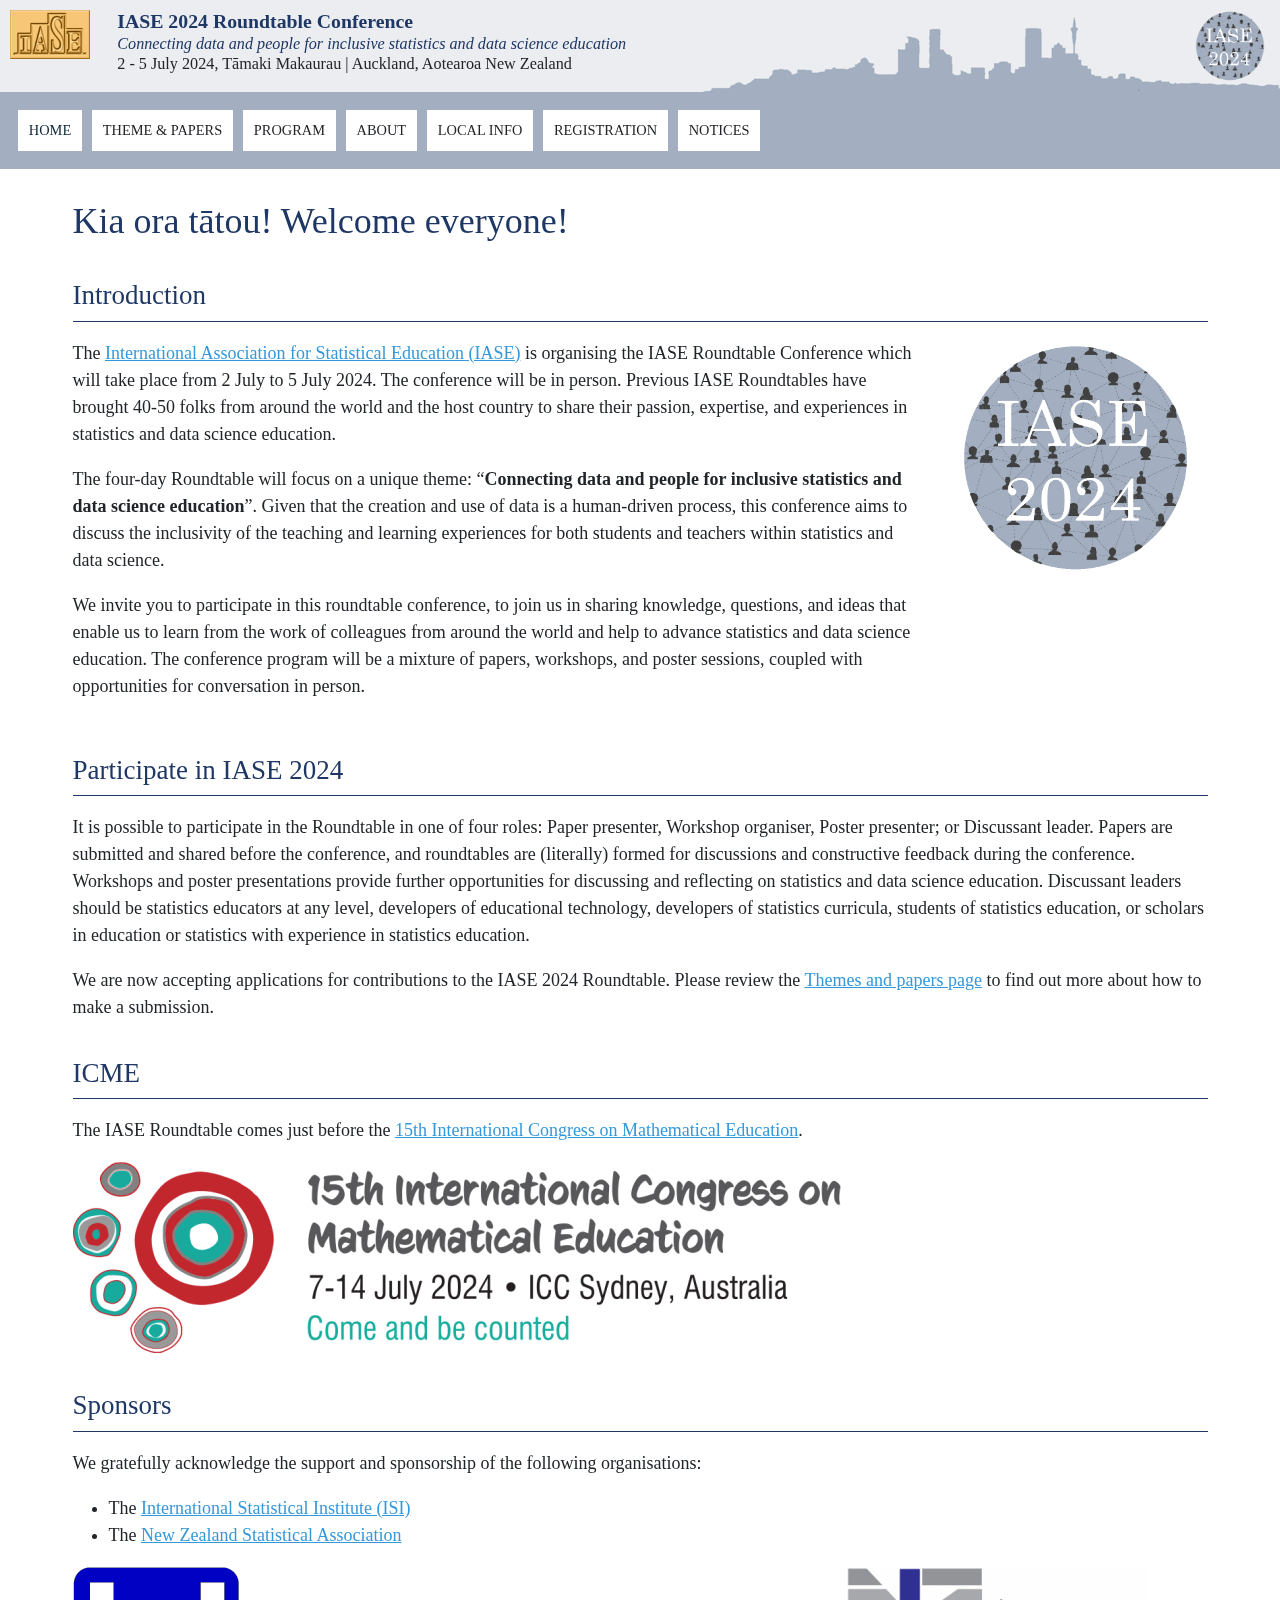
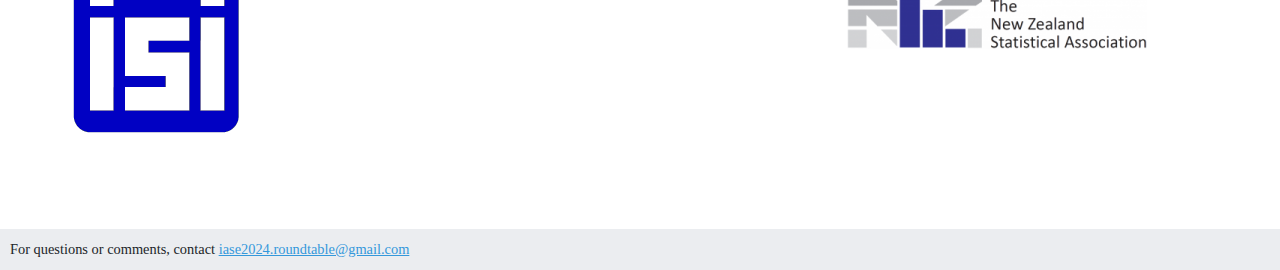
==== docs/index.html @ fd882400 "added submission form and topic info" ====
<!DOCTYPE html>
<html xmlns="http://www.w3.org/1999/xhtml" lang="en" xml:lang="en"><head>

<meta charset="utf-8">
<meta name="generator" content="quarto-1.2.335">

<meta name="viewport" content="width=device-width, initial-scale=1.0, user-scalable=yes">


<title>IASE 2024 Roundtable Conference - Kia ora tātou! Welcome everyone!</title>
<style>
code{white-space: pre-wrap;}
span.smallcaps{font-variant: small-caps;}
div.columns{display: flex; gap: min(4vw, 1.5em);}
div.column{flex: auto; overflow-x: auto;}
div.hanging-indent{margin-left: 1.5em; text-indent: -1.5em;}
ul.task-list{list-style: none;}
ul.task-list li input[type="checkbox"] {
  width: 0.8em;
  margin: 0 0.8em 0.2em -1.6em;
  vertical-align: middle;
}
</style>


<script src="site_libs/quarto-nav/quarto-nav.js"></script>
<script src="site_libs/quarto-nav/headroom.min.js"></script>
<link href="./images/iase-icon.png" rel="icon" type="image/png">
<script src="site_libs/clipboard/clipboard.min.js"></script>
<script src="site_libs/quarto-html/quarto.js"></script>
<script src="site_libs/quarto-html/popper.min.js"></script>
<script src="site_libs/quarto-html/tippy.umd.min.js"></script>
<script src="site_libs/quarto-html/anchor.min.js"></script>
<link href="site_libs/quarto-html/tippy.css" rel="stylesheet">
<link href="site_libs/quarto-html/quarto-syntax-highlighting.css" rel="stylesheet" id="quarto-text-highlighting-styles">
<script src="site_libs/bootstrap/bootstrap.min.js"></script>
<link href="site_libs/bootstrap/bootstrap-icons.css" rel="stylesheet">
<link href="site_libs/bootstrap/bootstrap.min.css" rel="stylesheet" id="quarto-bootstrap" data-mode="light">
<script id="quarto-search-options" type="application/json">{
  "language": {
    "search-no-results-text": "No results",
    "search-matching-documents-text": "matching documents",
    "search-copy-link-title": "Copy link to search",
    "search-hide-matches-text": "Hide additional matches",
    "search-more-match-text": "more match in this document",
    "search-more-matches-text": "more matches in this document",
    "search-clear-button-title": "Clear",
    "search-detached-cancel-button-title": "Cancel",
    "search-submit-button-title": "Submit"
  }
}</script>
<script src="https://code.jquery.com/jquery-3.6.0.min.js"></script>

<script>

$(document).ready(function() {
  
  var $div = $('.conf-header');
  $div.prependTo('#quarto-header');
  $div = $('.footsy');
  $div.appendTo("body");

});

</script>


<link rel="stylesheet" href="styles.css">
</head>

<body class="nav-fixed">

<div id="quarto-search-results"></div>
  <header id="quarto-header" class="headroom fixed-top">
    <nav class="navbar navbar-expand-lg navbar-dark ">
      <div class="navbar-container container-fluid">
          <button class="navbar-toggler" type="button" data-bs-toggle="collapse" data-bs-target="#navbarCollapse" aria-controls="navbarCollapse" aria-expanded="false" aria-label="Toggle navigation" onclick="if (window.quartoToggleHeadroom) { window.quartoToggleHeadroom(); }">
  <span class="navbar-toggler-icon"></span>
</button>
          <div class="collapse navbar-collapse" id="navbarCollapse">
            <ul class="navbar-nav navbar-nav-scroll me-auto">
  <li class="nav-item">
    <a class="nav-link active" href="./index.html" aria-current="page">
 <span class="menu-text">Home</span></a>
  </li>  
  <li class="nav-item">
    <a class="nav-link" href="./themes.html">
 <span class="menu-text">Theme &amp; papers</span></a>
  </li>  
  <li class="nav-item">
    <a class="nav-link" href="./program.html">
 <span class="menu-text">Program</span></a>
  </li>  
  <li class="nav-item">
    <a class="nav-link" href="./about.html">
 <span class="menu-text">About</span></a>
  </li>  
  <li class="nav-item">
    <a class="nav-link" href="./local.html">
 <span class="menu-text">Local info</span></a>
  </li>  
  <li class="nav-item">
    <a class="nav-link" href="./registration.html">
 <span class="menu-text">Registration</span></a>
  </li>  
  <li class="nav-item">
    <a class="nav-link" href="./notices.html">
 <span class="menu-text">Notices</span></a>
  </li>  
</ul>
          </div> <!-- /navcollapse -->
      </div> <!-- /container-fluid -->
    </nav>
</header>
<!-- content -->
<div id="quarto-content" class="quarto-container page-columns page-rows-contents page-layout-full page-navbar">
<!-- sidebar -->
<!-- margin-sidebar -->
    
<!-- main -->
<main class="content column-page" id="quarto-document-content">

<div class="conf-header">
  <div class="grid">
    <div class="g-col-1">
      <a href="https://iase-web.org/" target="_blank">
        <img src="images/iase-logo.gif" alt="Logo for IASE" width="100%">
      </a>
    </div>
    <div class="g-col-10">
      <h1>   IASE 2024 Roundtable Conference</h1>
      <h2 class="anchored">Connecting data and people for inclusive statistics and data science education</h2>
      <h3 class="anchored">2 - 5 July 2024, Tāmaki Makaurau | Auckland, Aotearoa New Zealand</h3>
    </div>
    <div class="g-col-1">
        <img src="images/conf_logo.png" alt="Logo for conference" width="100%">
    </div>
  </div>
</div>


<header id="title-block-header" class="quarto-title-block default">
<div class="quarto-title">
<h1 class="title">Kia ora tātou! Welcome everyone!</h1>
</div>



<div class="quarto-title-meta">

    
  
    
  </div>
  

</header>

<section id="introduction" class="level2">
<h2 class="anchored" data-anchor-id="introduction">Introduction</h2>
<div class="grid">
<div class="g-col-9">
<p>The <a href="https://iase-web.org/">International Association for Statistical Education (IASE)</a> is organising the IASE Roundtable Conference which will take place from 2 July to 5 July 2024. The conference will be in person. Previous IASE Roundtables have brought 40-50 folks from around the world and the host country to share their passion, expertise, and experiences in statistics and data science education.</p>
<p>The four-day Roundtable will focus on a unique theme: “<strong>Connecting data and people for inclusive statistics and data science education</strong>”. Given that the creation and use of data is a human-driven process, this conference aims to discuss the inclusivity of the teaching and learning experiences for both students and teachers within statistics and data science.</p>
<p>We invite you to participate in this roundtable conference, to join us in sharing knowledge, questions, and ideas that enable us to learn from the work of colleagues from around the world and help to advance statistics and data science education. The conference program will be a mixture of papers, workshops, and poster sessions, coupled with opportunities for conversation in person.</p>
</div>
<div class="g-col-3">
<p><img src="images/conf_logo.png" class="img-fluid" alt="Conference logo showing diverse people icons connected together"></p>
</div>
</div>
</section>
<section id="participate-in-iase-2024" class="level2">
<h2 class="anchored" data-anchor-id="participate-in-iase-2024">Participate in IASE 2024</h2>
<p>It is possible to participate in the Roundtable in one of four roles: Paper presenter, Workshop organiser, Poster presenter; or Discussant leader. Papers are submitted and shared before the conference, and roundtables are (literally) formed for discussions and constructive feedback during the conference. Workshops and poster presentations provide further opportunities for discussing and reflecting on statistics and data science education. Discussant leaders should be statistics educators at any level, developers of educational technology, developers of statistics curricula, students of statistics education, or scholars in education or statistics with experience in statistics education.</p>
<p>We are now accepting applications for contributions to the IASE 2024 Roundtable. Please review the <a href="./themes.html">Themes and papers page</a> to find out more about how to make a submission.</p>
</section>
<section id="icme" class="level2">
<h2 class="anchored" data-anchor-id="icme">ICME</h2>
<p>The IASE Roundtable comes just before the <a href="https://icme15.org/">15th International Congress on Mathematical Education</a>.</p>
<p><img src="images/icme.png" class="img-fluid"></p>
</section>
<section id="sponsors" class="level2">
<h2 class="anchored" data-anchor-id="sponsors">Sponsors</h2>
<p>We gratefully acknowledge the support and sponsorship of the following organisations:</p>
<ul>
<li>The <a href="https://www.isi-web.org/">International Statistical Institute (ISI)</a></li>
<li>The <a href="https://www.stats.org.nz/">New Zealand Statistical Association</a></li>
</ul>
<div class="grid">
<div class="g-col-4">
<p><img src="images/isi-logo.png" class="img-fluid"></p>
</div>
<div class="g-col-4">

</div>
<div class="g-col-4">
<p><img src="images/nzsa.png" class="img-fluid"></p>
</div>
</div>


</section>

<div class="footsy">
For questions or comments, contact <a href="mailto:iase2024.roundtable@gmail.com">iase2024.roundtable@gmail.com</a>
</div></main> <!-- /main -->
<script id="quarto-html-after-body" type="application/javascript">
window.document.addEventListener("DOMContentLoaded", function (event) {
  const toggleBodyColorMode = (bsSheetEl) => {
    const mode = bsSheetEl.getAttribute("data-mode");
    const bodyEl = window.document.querySelector("body");
    if (mode === "dark") {
      bodyEl.classList.add("quarto-dark");
      bodyEl.classList.remove("quarto-light");
    } else {
      bodyEl.classList.add("quarto-light");
      bodyEl.classList.remove("quarto-dark");
    }
  }
  const toggleBodyColorPrimary = () => {
    const bsSheetEl = window.document.querySelector("link#quarto-bootstrap");
    if (bsSheetEl) {
      toggleBodyColorMode(bsSheetEl);
    }
  }
  toggleBodyColorPrimary();  
  const icon = "";
  const anchorJS = new window.AnchorJS();
  anchorJS.options = {
    placement: 'right',
    icon: icon
  };
  anchorJS.add('.anchored');
  const clipboard = new window.ClipboardJS('.code-copy-button', {
    target: function(trigger) {
      return trigger.previousElementSibling;
    }
  });
  clipboard.on('success', function(e) {
    // button target
    const button = e.trigger;
    // don't keep focus
    button.blur();
    // flash "checked"
    button.classList.add('code-copy-button-checked');
    var currentTitle = button.getAttribute("title");
    button.setAttribute("title", "Copied!");
    let tooltip;
    if (window.bootstrap) {
      button.setAttribute("data-bs-toggle", "tooltip");
      button.setAttribute("data-bs-placement", "left");
      button.setAttribute("data-bs-title", "Copied!");
      tooltip = new bootstrap.Tooltip(button, 
        { trigger: "manual", 
          customClass: "code-copy-button-tooltip",
          offset: [0, -8]});
      tooltip.show();    
    }
    setTimeout(function() {
      if (tooltip) {
        tooltip.hide();
        button.removeAttribute("data-bs-title");
        button.removeAttribute("data-bs-toggle");
        button.removeAttribute("data-bs-placement");
      }
      button.setAttribute("title", currentTitle);
      button.classList.remove('code-copy-button-checked');
    }, 1000);
    // clear code selection
    e.clearSelection();
  });
  function tippyHover(el, contentFn) {
    const config = {
      allowHTML: true,
      content: contentFn,
      maxWidth: 500,
      delay: 100,
      arrow: false,
      appendTo: function(el) {
          return el.parentElement;
      },
      interactive: true,
      interactiveBorder: 10,
      theme: 'quarto',
      placement: 'bottom-start'
    };
    window.tippy(el, config); 
  }
  const noterefs = window.document.querySelectorAll('a[role="doc-noteref"]');
  for (var i=0; i<noterefs.length; i++) {
    const ref = noterefs[i];
    tippyHover(ref, function() {
      // use id or data attribute instead here
      let href = ref.getAttribute('data-footnote-href') || ref.getAttribute('href');
      try { href = new URL(href).hash; } catch {}
      const id = href.replace(/^#\/?/, "");
      const note = window.document.getElementById(id);
      return note.innerHTML;
    });
  }
  const findCites = (el) => {
    const parentEl = el.parentElement;
    if (parentEl) {
      const cites = parentEl.dataset.cites;
      if (cites) {
        return {
          el,
          cites: cites.split(' ')
        };
      } else {
        return findCites(el.parentElement)
      }
    } else {
      return undefined;
    }
  };
  var bibliorefs = window.document.querySelectorAll('a[role="doc-biblioref"]');
  for (var i=0; i<bibliorefs.length; i++) {
    const ref = bibliorefs[i];
    const citeInfo = findCites(ref);
    if (citeInfo) {
      tippyHover(citeInfo.el, function() {
        var popup = window.document.createElement('div');
        citeInfo.cites.forEach(function(cite) {
          var citeDiv = window.document.createElement('div');
          citeDiv.classList.add('hanging-indent');
          citeDiv.classList.add('csl-entry');
          var biblioDiv = window.document.getElementById('ref-' + cite);
          if (biblioDiv) {
            citeDiv.innerHTML = biblioDiv.innerHTML;
          }
          popup.appendChild(citeDiv);
        });
        return popup.innerHTML;
      });
    }
  }
});
</script>
</div> <!-- /content -->



</body></html>
---- docs/site_libs/quarto-html/tippy.css ----
.tippy-box[data-animation=fade][data-state=hidden]{opacity:0}[data-tippy-root]{max-width:calc(100vw - 10px)}.tippy-box{position:relative;background-color:#333;color:#fff;border-radius:4px;font-size:14px;line-height:1.4;white-space:normal;outline:0;transition-property:transform,visibility,opacity}.tippy-box[data-placement^=top]>.tippy-arrow{bottom:0}.tippy-box[data-placement^=top]>.tippy-arrow:before{bottom:-7px;left:0;border-width:8px 8px 0;border-top-color:initial;transform-origin:center top}.tippy-box[data-placement^=bottom]>.tippy-arrow{top:0}.tippy-box[data-placement^=bottom]>.tippy-arrow:before{top:-7px;left:0;border-width:0 8px 8px;border-bottom-color:initial;transform-origin:center bottom}.tippy-box[data-placement^=left]>.tippy-arrow{right:0}.tippy-box[data-placement^=left]>.tippy-arrow:before{border-width:8px 0 8px 8px;border-left-color:initial;right:-7px;transform-origin:center left}.tippy-box[data-placement^=right]>.tippy-arrow{left:0}.tippy-box[data-placement^=right]>.tippy-arrow:before{left:-7px;border-width:8px 8px 8px 0;border-right-color:initial;transform-origin:center right}.tippy-box[data-inertia][data-state=visible]{transition-timing-function:cubic-bezier(.54,1.5,.38,1.11)}.tippy-arrow{width:16px;height:16px;color:#333}.tippy-arrow:before{content:"";position:absolute;border-color:transparent;border-style:solid}.tippy-content{position:relative;padding:5px 9px;z-index:1}
---- docs/site_libs/quarto-html/quarto-syntax-highlighting.css ----
/* quarto syntax highlight colors */
:root {
  --quarto-hl-ot-color: #003B4F;
  --quarto-hl-at-color: #657422;
  --quarto-hl-ss-color: #20794D;
  --quarto-hl-an-color: #5E5E5E;
  --quarto-hl-fu-color: #4758AB;
  --quarto-hl-st-color: #20794D;
  --quarto-hl-cf-color: #003B4F;
  --quarto-hl-op-color: #5E5E5E;
  --quarto-hl-er-color: #AD0000;
  --quarto-hl-bn-color: #AD0000;
  --quarto-hl-al-color: #AD0000;
  --quarto-hl-va-color: #111111;
  --quarto-hl-bu-color: inherit;
  --quarto-hl-ex-color: inherit;
  --quarto-hl-pp-color: #AD0000;
  --quarto-hl-in-color: #5E5E5E;
  --quarto-hl-vs-color: #20794D;
  --quarto-hl-wa-color: #5E5E5E;
  --quarto-hl-do-color: #5E5E5E;
  --quarto-hl-im-color: #00769E;
  --quarto-hl-ch-color: #20794D;
  --quarto-hl-dt-color: #AD0000;
  --quarto-hl-fl-color: #AD0000;
  --quarto-hl-co-color: #5E5E5E;
  --quarto-hl-cv-color: #5E5E5E;
  --quarto-hl-cn-color: #8f5902;
  --quarto-hl-sc-color: #5E5E5E;
  --quarto-hl-dv-color: #AD0000;
  --quarto-hl-kw-color: #003B4F;
}

/* other quarto variables */
:root {
  --quarto-font-monospace: SFMono-Regular, Menlo, Monaco, Consolas, "Liberation Mono", "Courier New", monospace;
}

pre > code.sourceCode > span {
  color: #003B4F;
}

code span {
  color: #003B4F;
}

code.sourceCode > span {
  color: #003B4F;
}

div.sourceCode,
div.sourceCode pre.sourceCode {
  color: #003B4F;
}

code span.ot {
  color: #003B4F;
}

code span.at {
  color: #657422;
}

code span.ss {
  color: #20794D;
}

code span.an {
  color: #5E5E5E;
}

code span.fu {
  color: #4758AB;
}

code span.st {
  color: #20794D;
}

code span.cf {
  color: #003B4F;
}

code span.op {
  color: #5E5E5E;
}

code span.er {
  color: #AD0000;
}

code span.bn {
  color: #AD0000;
}

code span.al {
  color: #AD0000;
}

code span.va {
  color: #111111;
}

code span.pp {
  color: #AD0000;
}

code span.in {
  color: #5E5E5E;
}

code span.vs {
  color: #20794D;
}

code span.wa {
  color: #5E5E5E;
  font-style: italic;
}

code span.do {
  color: #5E5E5E;
  font-style: italic;
}

code span.im {
  color: #00769E;
}

code span.ch {
  color: #20794D;
}

code span.dt {
  color: #AD0000;
}

code span.fl {
  color: #AD0000;
}

code span.co {
  color: #5E5E5E;
}

code span.cv {
  color: #5E5E5E;
  font-style: italic;
}

code span.cn {
  color: #8f5902;
}

code span.sc {
  color: #5E5E5E;
}

code span.dv {
  color: #AD0000;
}

code span.kw {
  color: #003B4F;
}

.prevent-inlining {
  content: "</";
}

/*# sourceMappingURL=debc5d5d77c3f9108843748ff7464032.css.map */
---- docs/styles.css ----
.nav-item{
  background-color: white;
  margin-right: 10px;
  font-size: 0.8em;
}

.conf-header {
  background-image: url('images/banner.png');
  background-repeat: no-repeat;
  background-position: bottom right; 
  background-size: auto 77px;
  font-size: 1em;
  min-height: 90px;
  padding: 10px;
  background-color: #EBEDF0;
  overflow: auto;
}

.conf-header h1{
  margin-top: 0rem;
  margin-bottom: 0rem;
  font-size: 1.1em;
  font-weight: bold;
}

.conf-header h2{
  margin-top: 0rem;
  margin-bottom: 0rem;
  font-size: 0.9em;
  font-weight: normal;
  font-style: italic;
  border: none;
  padding: 0;
}

.conf-header h3{
  margin-top: 0rem;
  margin-bottom: 0rem;
  font-size: 0.9em;
  font-weight: normal;
}

@media (max-width: 768px) {
  .grid {
    grid-template-columns: 1fr; /* Single column for screens with a max-width of 768px */
  }
  
   .conf-header .grid img {
    max-width: 100px;
    height: auto; /* To maintain aspect ratio */
  }
}

.navbar {
  text-transform: uppercase;
}

h1, h2 {
  color: #1E3765;
  border-color: #1E3765;
}

.footsy{
  font-size: 0.8em;
  padding: 10px;
  background-color: #ebedf0;
}

.iframe-container {
  position: relative;
  overflow: hidden;
  width: 100%;
  padding-top: 56.25%;
}

.responsive-iframe {
  position: absolute;
  top: 0;
  left: 0;
  bottom: 0;
  right: 0;
  width: 100%;
  height: 100%;
}
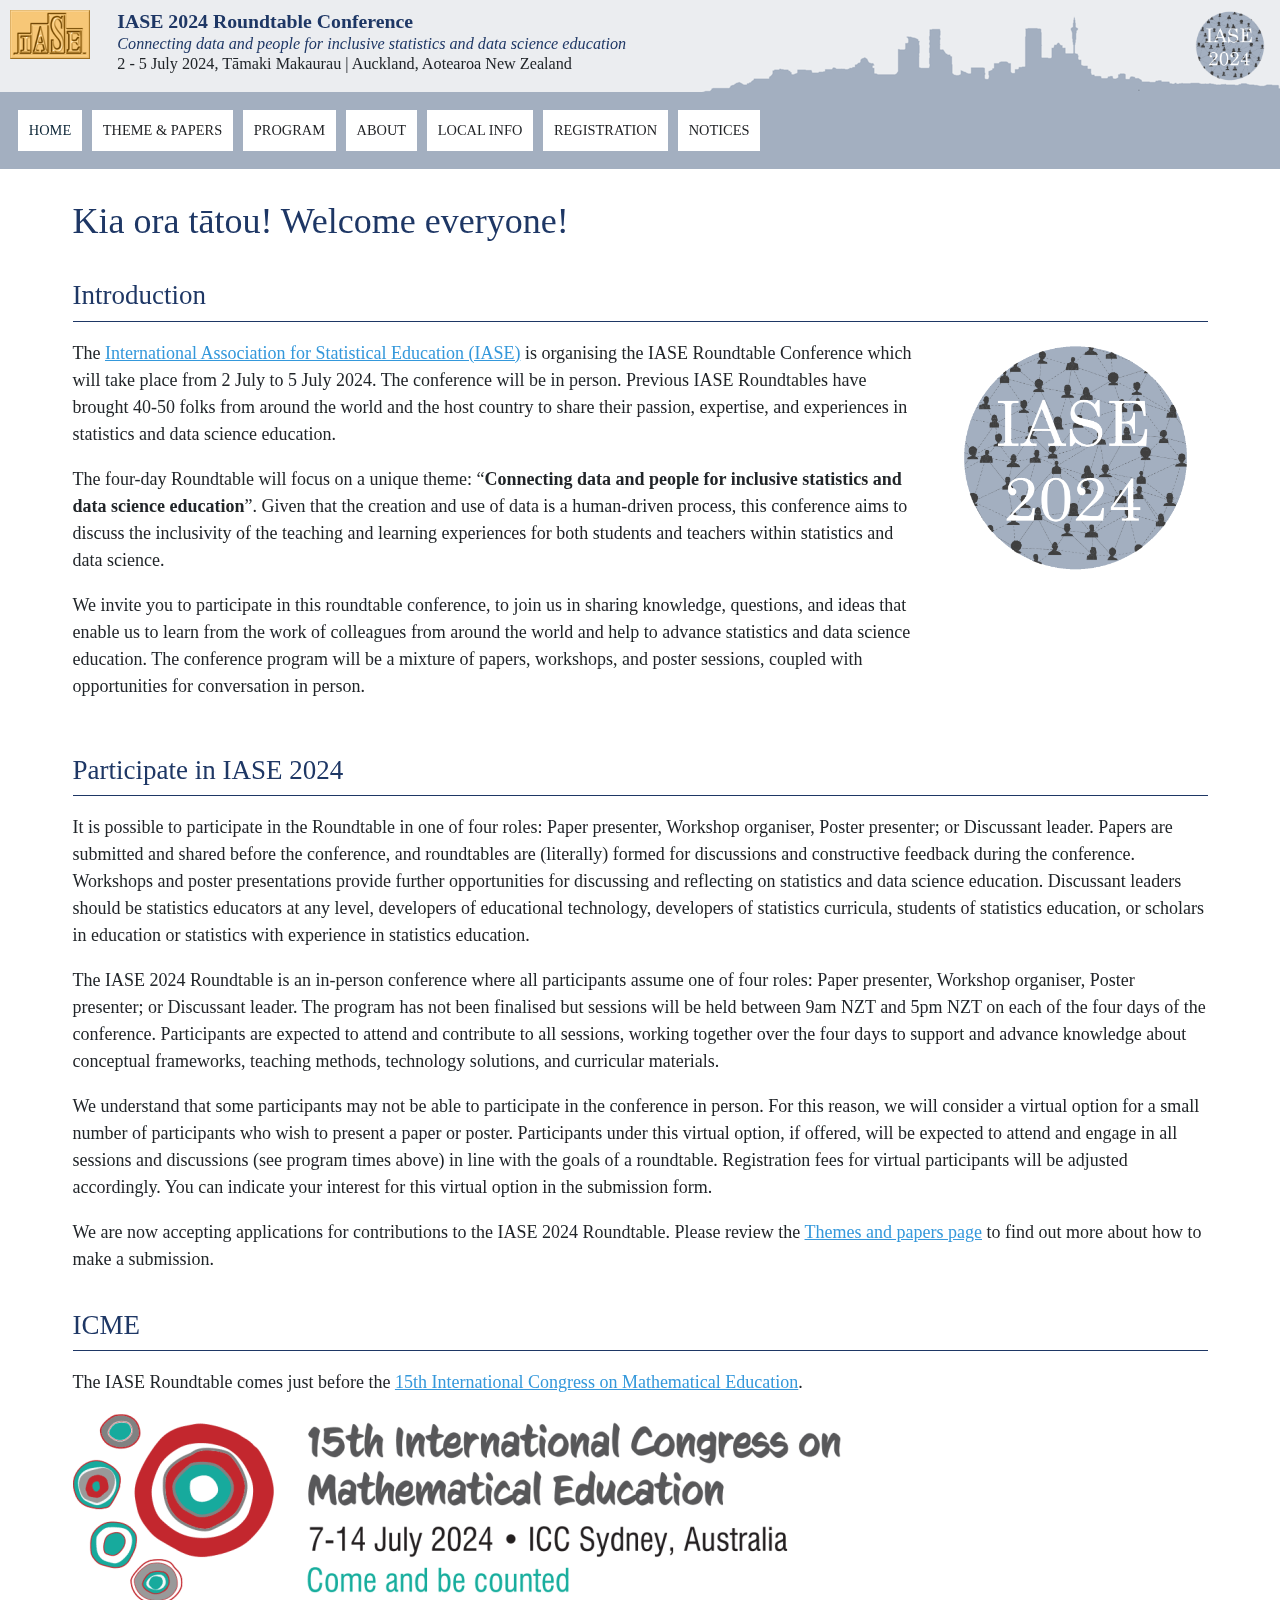
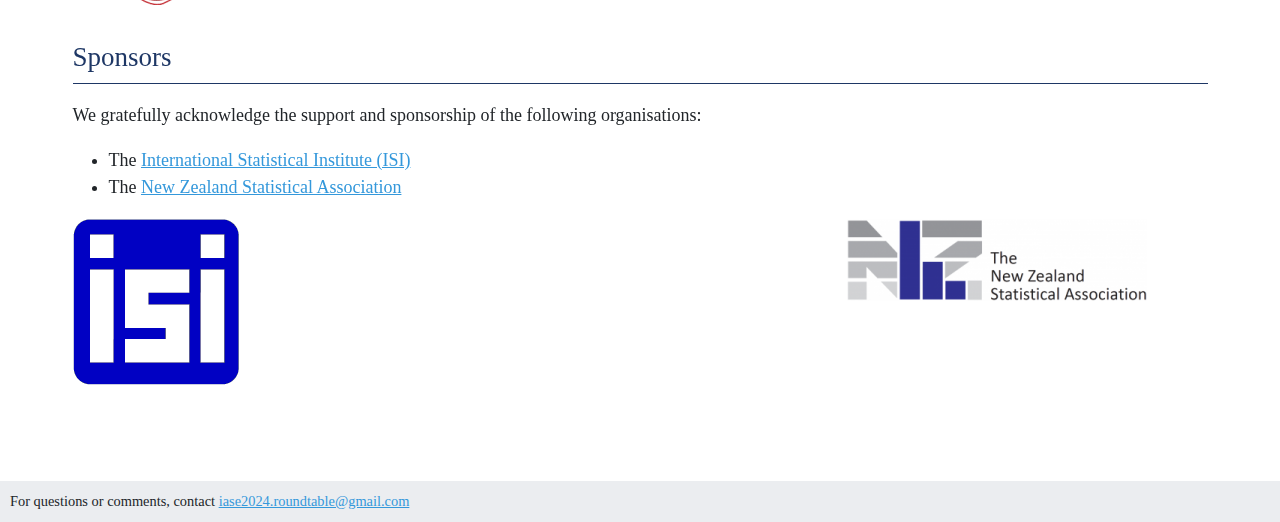
==== commit 0158d8a8: "Update index.html" ====
--- a/docs/index.html
+++ b/docs/index.html
@@ -2,7 +2,7 @@
 <html xmlns="http://www.w3.org/1999/xhtml" lang="en" xml:lang="en"><head>
 
 <meta charset="utf-8">
-<meta name="generator" content="quarto-1.2.335">
+<meta name="generator" content="quarto-1.3.353">
 
 <meta name="viewport" content="width=device-width, initial-scale=1.0, user-scalable=yes">
 
@@ -17,7 +17,7 @@
 ul.task-list{list-style: none;}
 ul.task-list li input[type="checkbox"] {
   width: 0.8em;
-  margin: 0 0.8em 0.2em -1.6em;
+  margin: 0 0.8em 0.2em -1em; /* quarto-specific, see https://github.com/quarto-dev/quarto-cli/issues/4556 */ 
   vertical-align: middle;
 }
 </style>
@@ -80,34 +80,36 @@
           <div class="collapse navbar-collapse" id="navbarCollapse">
             <ul class="navbar-nav navbar-nav-scroll me-auto">
   <li class="nav-item">
-    <a class="nav-link active" href="./index.html" aria-current="page">
+    <a class="nav-link active" href="./index.html" rel="" target="" aria-current="page">
  <span class="menu-text">Home</span></a>
   </li>  
   <li class="nav-item">
-    <a class="nav-link" href="./themes.html">
+    <a class="nav-link" href="./themes.html" rel="" target="">
  <span class="menu-text">Theme &amp; papers</span></a>
   </li>  
   <li class="nav-item">
-    <a class="nav-link" href="./program.html">
+    <a class="nav-link" href="./program.html" rel="" target="">
  <span class="menu-text">Program</span></a>
   </li>  
   <li class="nav-item">
-    <a class="nav-link" href="./about.html">
+    <a class="nav-link" href="./about.html" rel="" target="">
  <span class="menu-text">About</span></a>
   </li>  
   <li class="nav-item">
-    <a class="nav-link" href="./local.html">
+    <a class="nav-link" href="./local.html" rel="" target="">
  <span class="menu-text">Local info</span></a>
   </li>  
   <li class="nav-item">
-    <a class="nav-link" href="./registration.html">
+    <a class="nav-link" href="./registration.html" rel="" target="">
  <span class="menu-text">Registration</span></a>
   </li>  
   <li class="nav-item">
-    <a class="nav-link" href="./notices.html">
+    <a class="nav-link" href="./notices.html" rel="" target="">
  <span class="menu-text">Notices</span></a>
   </li>  
 </ul>
+            <div class="quarto-navbar-tools ms-auto">
+</div>
           </div> <!-- /navcollapse -->
       </div> <!-- /container-fluid -->
     </nav>
@@ -172,6 +174,10 @@
 <section id="participate-in-iase-2024" class="level2">
 <h2 class="anchored" data-anchor-id="participate-in-iase-2024">Participate in IASE 2024</h2>
 <p>It is possible to participate in the Roundtable in one of four roles: Paper presenter, Workshop organiser, Poster presenter; or Discussant leader. Papers are submitted and shared before the conference, and roundtables are (literally) formed for discussions and constructive feedback during the conference. Workshops and poster presentations provide further opportunities for discussing and reflecting on statistics and data science education. Discussant leaders should be statistics educators at any level, developers of educational technology, developers of statistics curricula, students of statistics education, or scholars in education or statistics with experience in statistics education.</p>
+<div class="highlight">
+<p>The IASE 2024 Roundtable is an in-person conference where all participants assume one of four roles: Paper presenter, Workshop organiser, Poster presenter; or Discussant leader. The program has not been finalised but sessions will be held between 9am NZT and 5pm NZT on each of the four days of the conference. Participants are expected to attend and contribute to all sessions, working together over the four days to support and advance knowledge about conceptual frameworks, teaching methods, technology solutions, and curricular materials.</p>
+<p>We understand that some participants may not be able to participate in the conference in person. For this reason, we will consider a virtual option for a small number of participants who wish to present a paper or poster. Participants under this virtual option, if offered, will be expected to attend and engage in all sessions and discussions (see program times above) in line with the goals of a roundtable. Registration fees for virtual participants will be adjusted accordingly. You can indicate your interest for this virtual option in the submission form.</p>
+</div>
 <p>We are now accepting applications for contributions to the IASE 2024 Roundtable. Please review the <a href="./themes.html">Themes and papers page</a> to find out more about how to make a submission.</p>
 </section>
 <section id="icme" class="level2">
@@ -231,9 +237,23 @@
     icon: icon
   };
   anchorJS.add('.anchored');
+  const isCodeAnnotation = (el) => {
+    for (const clz of el.classList) {
+      if (clz.startsWith('code-annotation-')) {                     
+        return true;
+      }
+    }
+    return false;
+  }
   const clipboard = new window.ClipboardJS('.code-copy-button', {
-    target: function(trigger) {
-      return trigger.previousElementSibling;
+    text: function(trigger) {
+      const codeEl = trigger.previousElementSibling.cloneNode(true);
+      for (const childEl of codeEl.children) {
+        if (isCodeAnnotation(childEl)) {
+          childEl.remove();
+        }
+      }
+      return codeEl.innerText;
     }
   });
   clipboard.on('success', function(e) {
@@ -298,6 +318,92 @@
       return note.innerHTML;
     });
   }
+      let selectedAnnoteEl;
+      const selectorForAnnotation = ( cell, annotation) => {
+        let cellAttr = 'data-code-cell="' + cell + '"';
+        let lineAttr = 'data-code-annotation="' +  annotation + '"';
+        const selector = 'span[' + cellAttr + '][' + lineAttr + ']';
+        return selector;
+      }
+      const selectCodeLines = (annoteEl) => {
+        const doc = window.document;
+        const targetCell = annoteEl.getAttribute("data-target-cell");
+        const targetAnnotation = annoteEl.getAttribute("data-target-annotation");
+        const annoteSpan = window.document.querySelector(selectorForAnnotation(targetCell, targetAnnotation));
+        const lines = annoteSpan.getAttribute("data-code-lines").split(",");
+        const lineIds = lines.map((line) => {
+          return targetCell + "-" + line;
+        })
+        let top = null;
+        let height = null;
+        let parent = null;
+        if (lineIds.length > 0) {
+            //compute the position of the single el (top and bottom and make a div)
+            const el = window.document.getElementById(lineIds[0]);
+            top = el.offsetTop;
+            height = el.offsetHeight;
+            parent = el.parentElement.parentElement;
+          if (lineIds.length > 1) {
+            const lastEl = window.document.getElementById(lineIds[lineIds.length - 1]);
+            const bottom = lastEl.offsetTop + lastEl.offsetHeight;
+            height = bottom - top;
+          }
+          if (top !== null && height !== null && parent !== null) {
+            // cook up a div (if necessary) and position it 
+            let div = window.document.getElementById("code-annotation-line-highlight");
+            if (div === null) {
+              div = window.document.createElement("div");
+              div.setAttribute("id", "code-annotation-line-highlight");
+              div.style.position = 'absolute';
+              parent.appendChild(div);
+            }
+            div.style.top = top - 2 + "px";
+            div.style.height = height + 4 + "px";
+            let gutterDiv = window.document.getElementById("code-annotation-line-highlight-gutter");
+            if (gutterDiv === null) {
+              gutterDiv = window.document.createElement("div");
+              gutterDiv.setAttribute("id", "code-annotation-line-highlight-gutter");
+              gutterDiv.style.position = 'absolute';
+              const codeCell = window.document.getElementById(targetCell);
+              const gutter = codeCell.querySelector('.code-annotation-gutter');
+              gutter.appendChild(gutterDiv);
+            }
+            gutterDiv.style.top = top - 2 + "px";
+            gutterDiv.style.height = height + 4 + "px";
+          }
+          selectedAnnoteEl = annoteEl;
+        }
+      };
+      const unselectCodeLines = () => {
+        const elementsIds = ["code-annotation-line-highlight", "code-annotation-line-highlight-gutter"];
+        elementsIds.forEach((elId) => {
+          const div = window.document.getElementById(elId);
+          if (div) {
+            div.remove();
+          }
+        });
+        selectedAnnoteEl = undefined;
+      };
+      // Attach click handler to the DT
+      const annoteDls = window.document.querySelectorAll('dt[data-target-cell]');
+      for (const annoteDlNode of annoteDls) {
+        annoteDlNode.addEventListener('click', (event) => {
+          const clickedEl = event.target;
+          if (clickedEl !== selectedAnnoteEl) {
+            unselectCodeLines();
+            const activeEl = window.document.querySelector('dt[data-target-cell].code-annotation-active');
+            if (activeEl) {
+              activeEl.classList.remove('code-annotation-active');
+            }
+            selectCodeLines(clickedEl);
+            clickedEl.classList.add('code-annotation-active');
+          } else {
+            // Unselect the line
+            unselectCodeLines();
+            clickedEl.classList.remove('code-annotation-active');
+          }
+        });
+      }
   const findCites = (el) => {
     const parentEl = el.parentElement;
     if (parentEl) {
@@ -341,4 +447,4 @@
 
 
 
-</body></html>+</body></html>
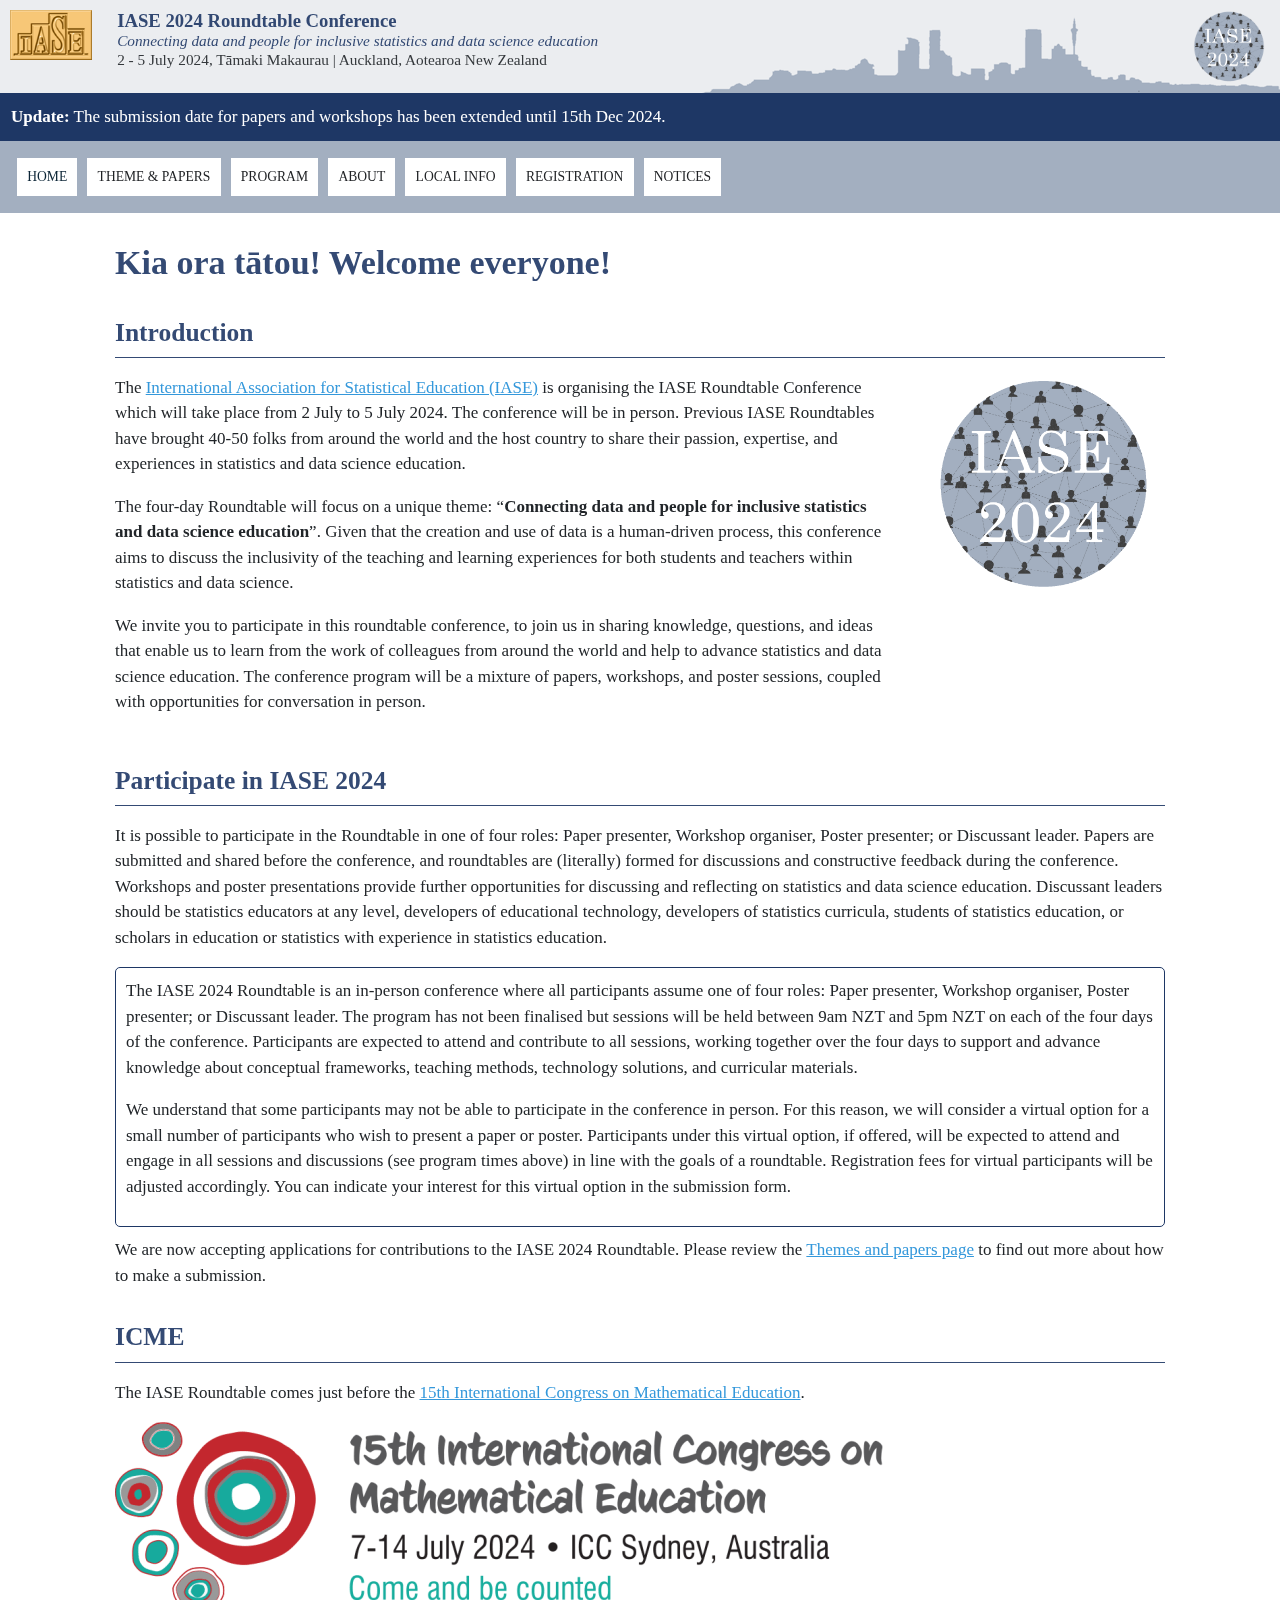
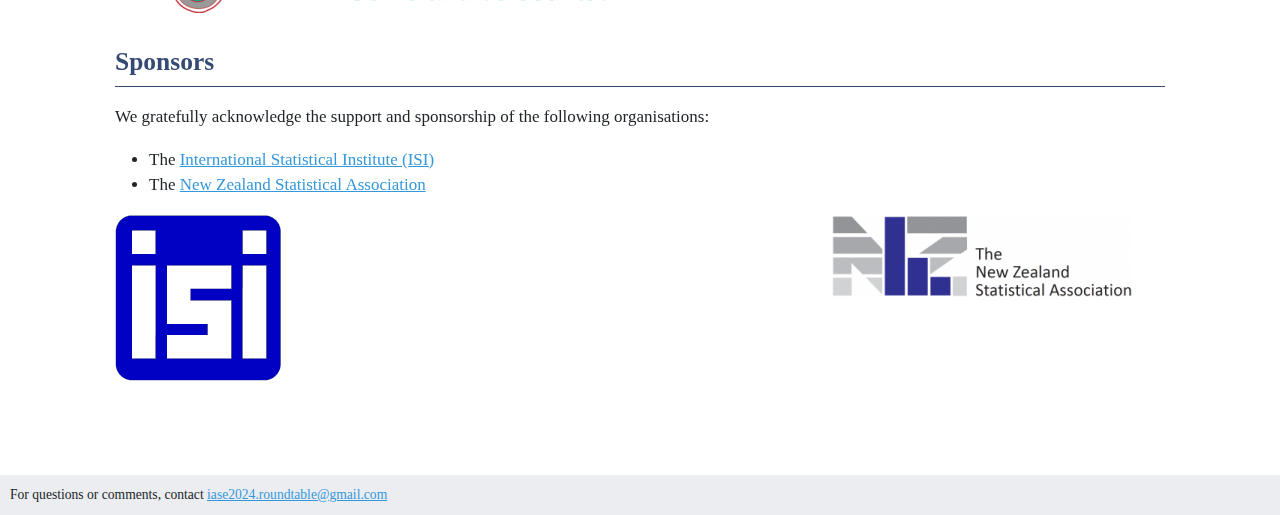
==== commit bd7058dd: "update site" ====
--- a/docs/index.html
+++ b/docs/index.html
@@ -2,7 +2,7 @@
 <html xmlns="http://www.w3.org/1999/xhtml" lang="en" xml:lang="en"><head>
 
 <meta charset="utf-8">
-<meta name="generator" content="quarto-1.3.353">
+<meta name="generator" content="quarto-1.3.450">
 
 <meta name="viewport" content="width=device-width, initial-scale=1.0, user-scalable=yes">
 
@@ -46,7 +46,8 @@
     "search-more-matches-text": "more matches in this document",
     "search-clear-button-title": "Clear",
     "search-detached-cancel-button-title": "Cancel",
-    "search-submit-button-title": "Submit"
+    "search-submit-button-title": "Submit",
+    "search-label": "Search"
   }
 }</script>
 <script src="https://code.jquery.com/jquery-3.6.0.min.js"></script>
@@ -55,7 +56,7 @@
 
 $(document).ready(function() {
   
-  var $div = $('.conf-header');
+  var $div = $('.main-header');
   $div.prependTo('#quarto-header');
   $div = $('.footsy');
   $div.appendTo("body");
@@ -122,6 +123,7 @@
 <!-- main -->
 <main class="content column-page" id="quarto-document-content">
 
+<div class="main-header">
 <div class="conf-header">
   <div class="grid">
     <div class="g-col-1">
@@ -138,6 +140,8 @@
         <img src="images/conf_logo.png" alt="Logo for conference" width="100%">
     </div>
   </div>
+</div>
+<div class="banner"><b>Update:</b> The submission date for papers and workshops has been extended until 15th Dec 2024.</div>
 </div>
 
 
@@ -447,4 +451,4 @@
 
 
 
-</body></html>
+</body></html>--- a/docs/site_libs/quarto-html/quarto-syntax-highlighting.css
+++ b/docs/site_libs/quarto-html/quarto-syntax-highlighting.css
@@ -55,62 +55,85 @@
 
 code span.ot {
   color: #003B4F;
+  font-style: inherit;
 }
 
 code span.at {
   color: #657422;
+  font-style: inherit;
 }
 
 code span.ss {
   color: #20794D;
+  font-style: inherit;
 }
 
 code span.an {
   color: #5E5E5E;
+  font-style: inherit;
 }
 
 code span.fu {
   color: #4758AB;
+  font-style: inherit;
 }
 
 code span.st {
   color: #20794D;
+  font-style: inherit;
 }
 
 code span.cf {
   color: #003B4F;
+  font-style: inherit;
 }
 
 code span.op {
   color: #5E5E5E;
+  font-style: inherit;
 }
 
 code span.er {
   color: #AD0000;
+  font-style: inherit;
 }
 
 code span.bn {
   color: #AD0000;
+  font-style: inherit;
 }
 
 code span.al {
   color: #AD0000;
+  font-style: inherit;
 }
 
 code span.va {
   color: #111111;
+  font-style: inherit;
+}
+
+code span.bu {
+  font-style: inherit;
+}
+
+code span.ex {
+  font-style: inherit;
 }
 
 code span.pp {
   color: #AD0000;
+  font-style: inherit;
 }
 
 code span.in {
   color: #5E5E5E;
+  font-style: inherit;
 }
 
 code span.vs {
   color: #20794D;
+  font-style: inherit;
 }
 
 code span.wa {
@@ -125,22 +148,27 @@
 
 code span.im {
   color: #00769E;
+  font-style: inherit;
 }
 
 code span.ch {
   color: #20794D;
+  font-style: inherit;
 }
 
 code span.dt {
   color: #AD0000;
+  font-style: inherit;
 }
 
 code span.fl {
   color: #AD0000;
+  font-style: inherit;
 }
 
 code span.co {
   color: #5E5E5E;
+  font-style: inherit;
 }
 
 code span.cv {
@@ -150,18 +178,22 @@
 
 code span.cn {
   color: #8f5902;
+  font-style: inherit;
 }
 
 code span.sc {
   color: #5E5E5E;
+  font-style: inherit;
 }
 
 code span.dv {
   color: #AD0000;
+  font-style: inherit;
 }
 
 code span.kw {
   color: #003B4F;
+  font-style: inherit;
 }
 
 .prevent-inlining {
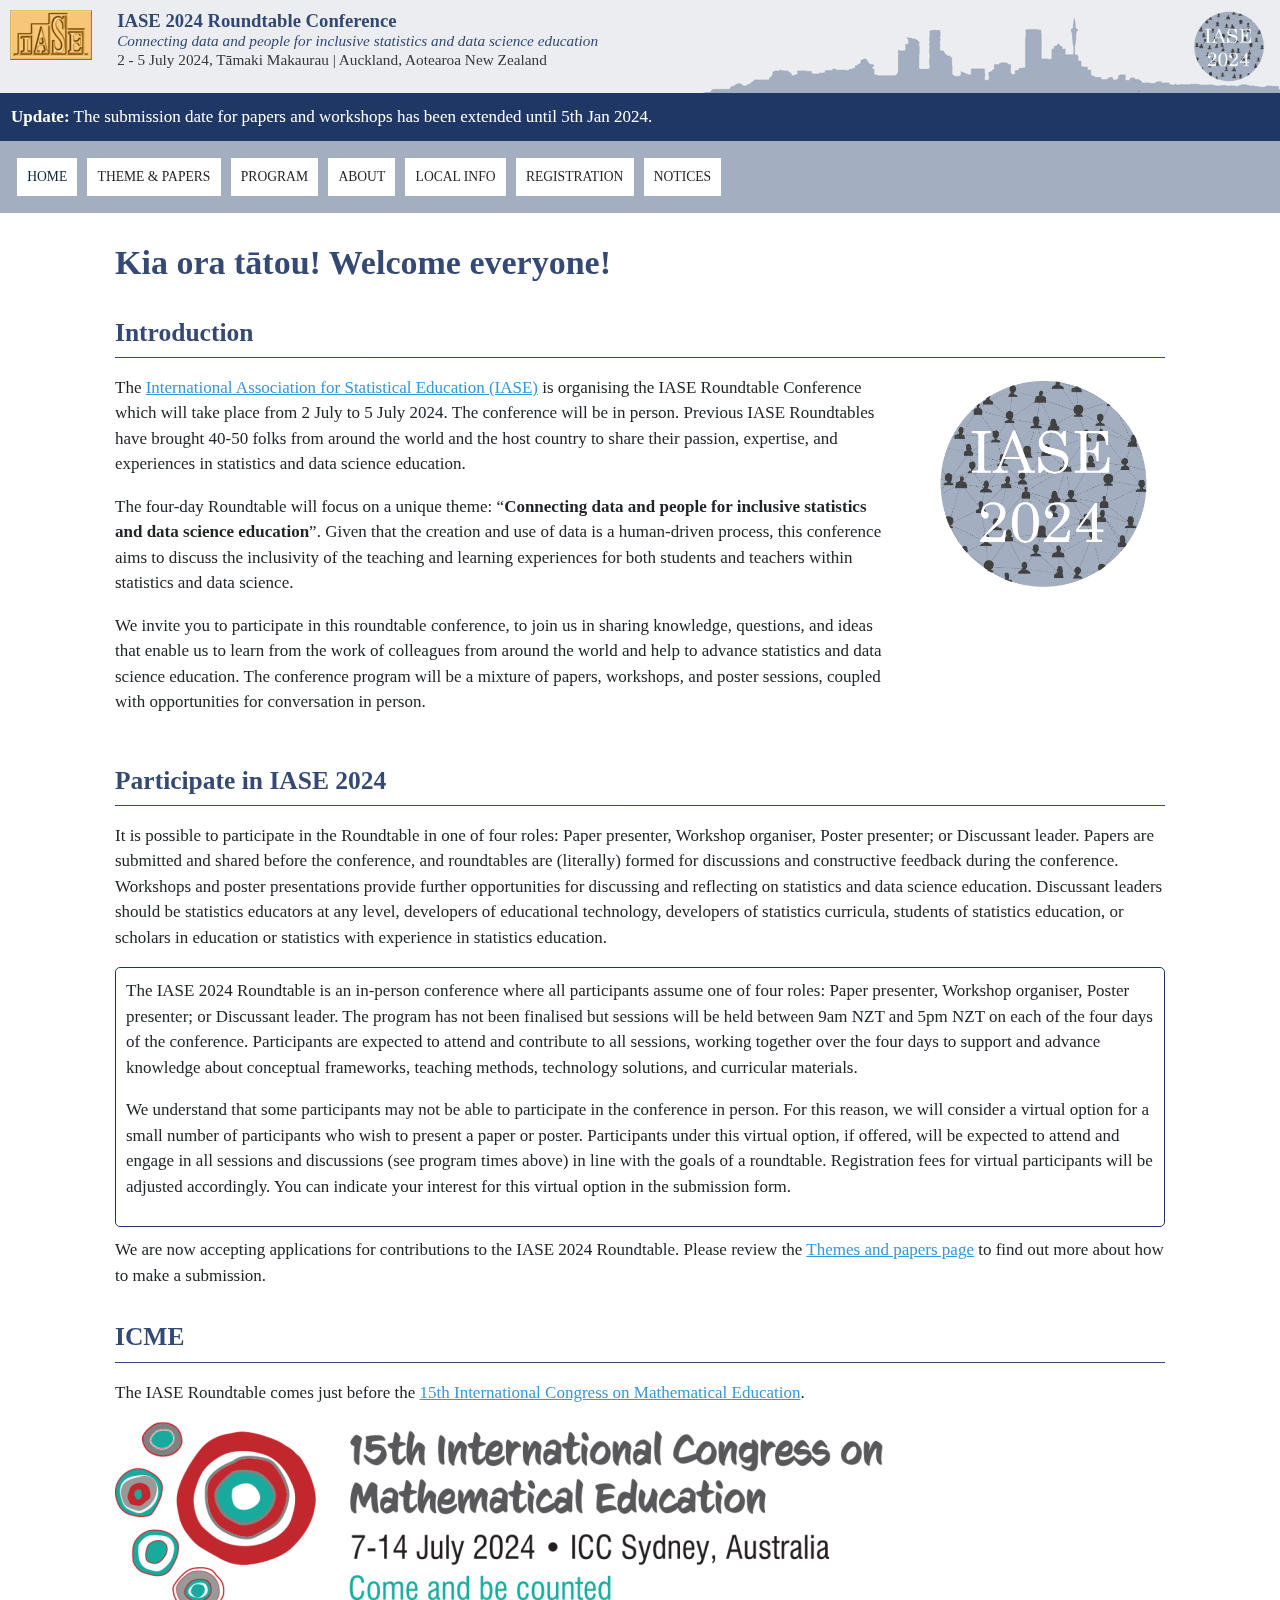
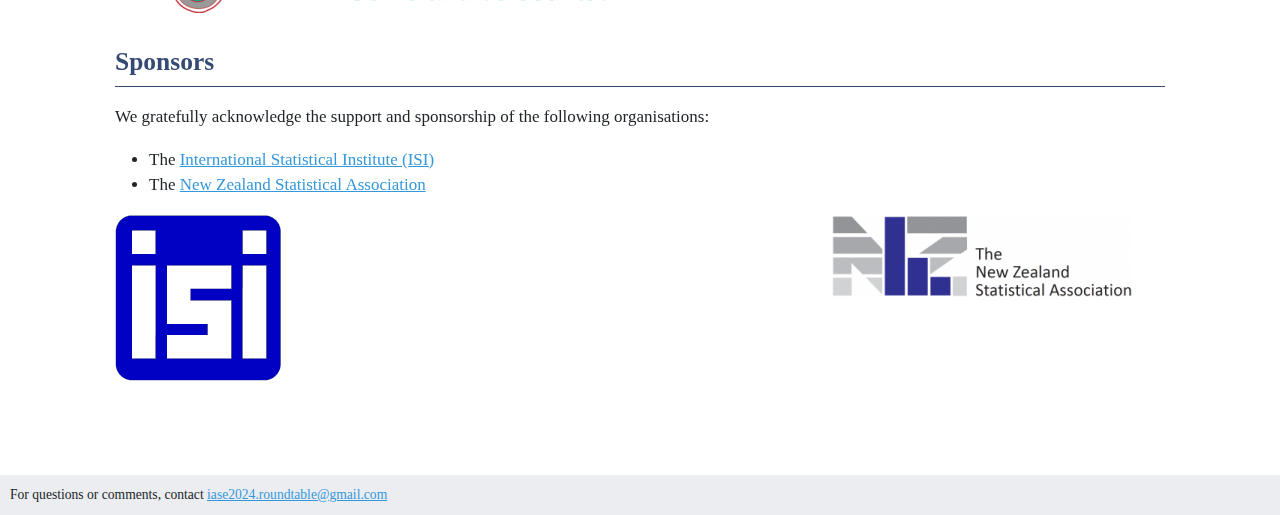
==== commit 4c26634f: "update" ====
--- a/docs/index.html
+++ b/docs/index.html
@@ -141,7 +141,7 @@
     </div>
   </div>
 </div>
-<div class="banner"><b>Update:</b> The submission date for papers and workshops has been extended until 15th Dec 2024.</div>
+<div class="banner"><b>Update:</b> The submission date for papers and workshops has been extended until 5th Jan 2024.</div>
 </div>
 
 
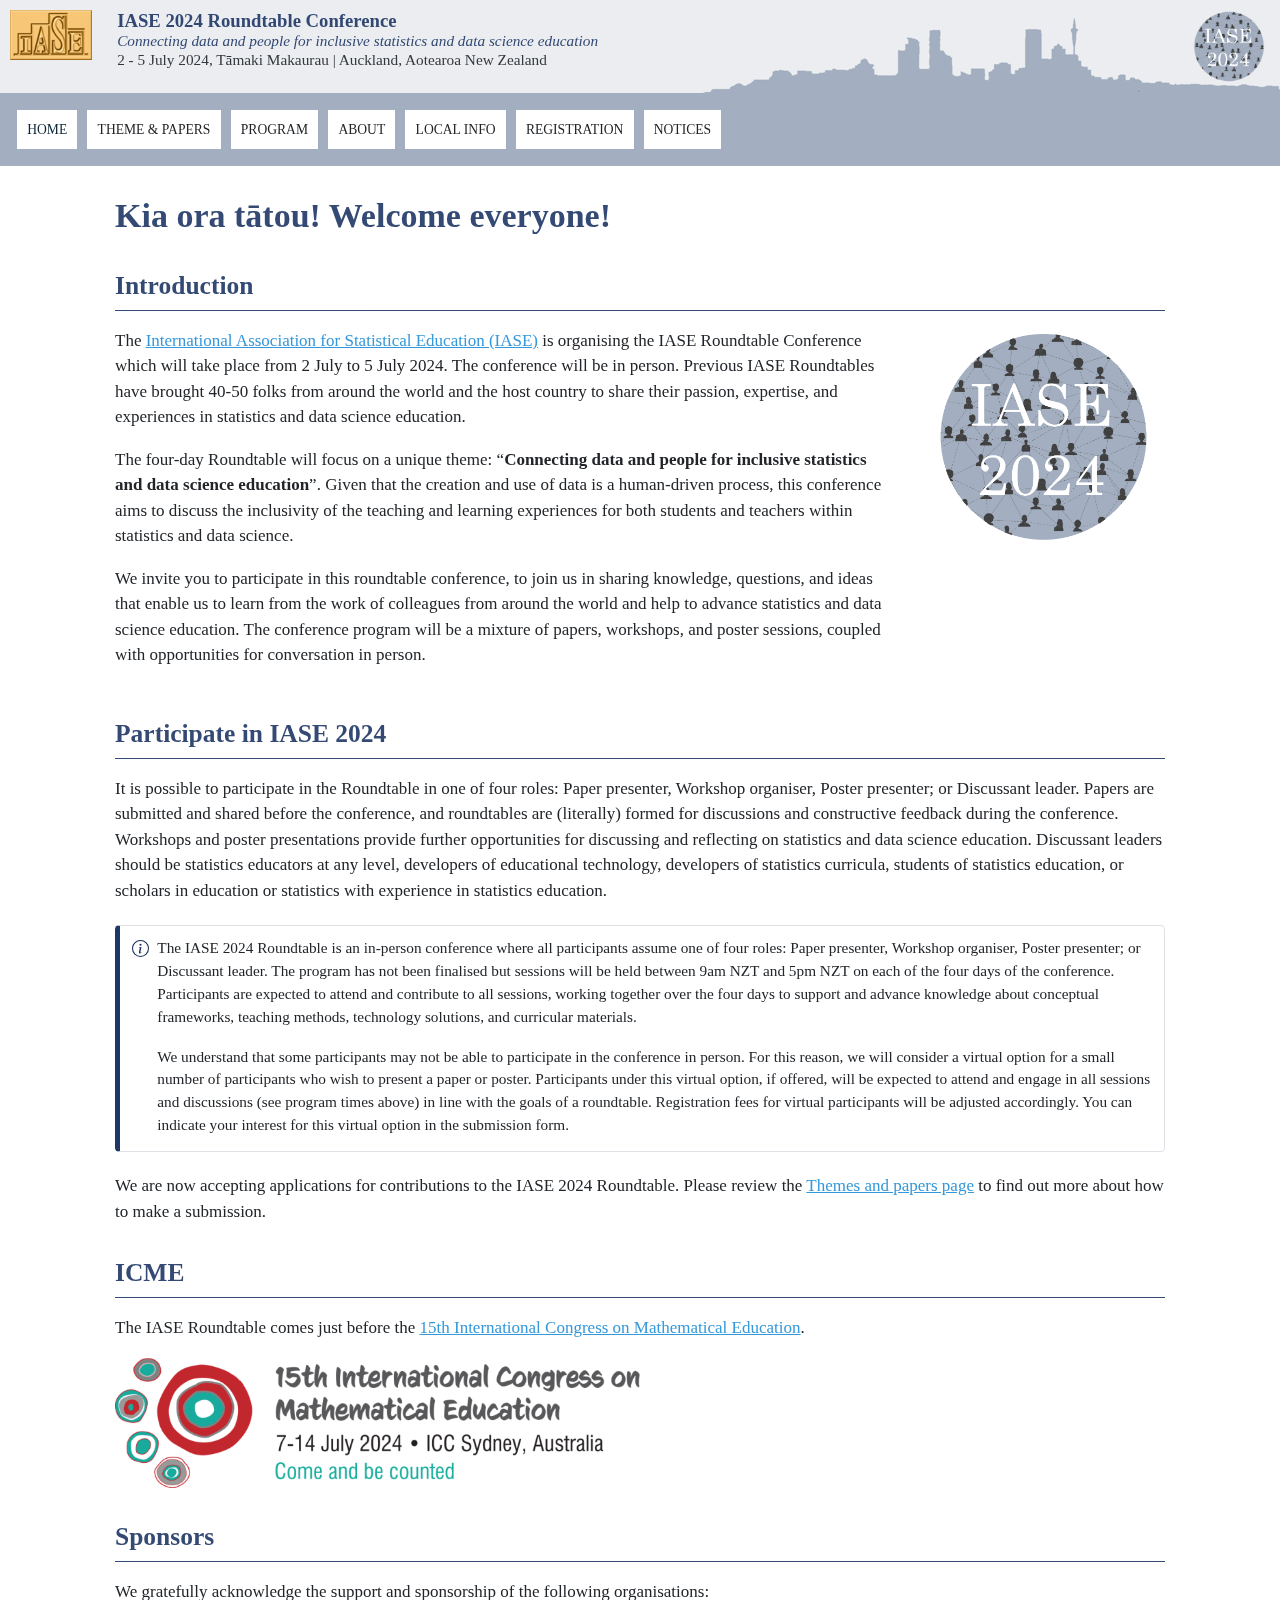
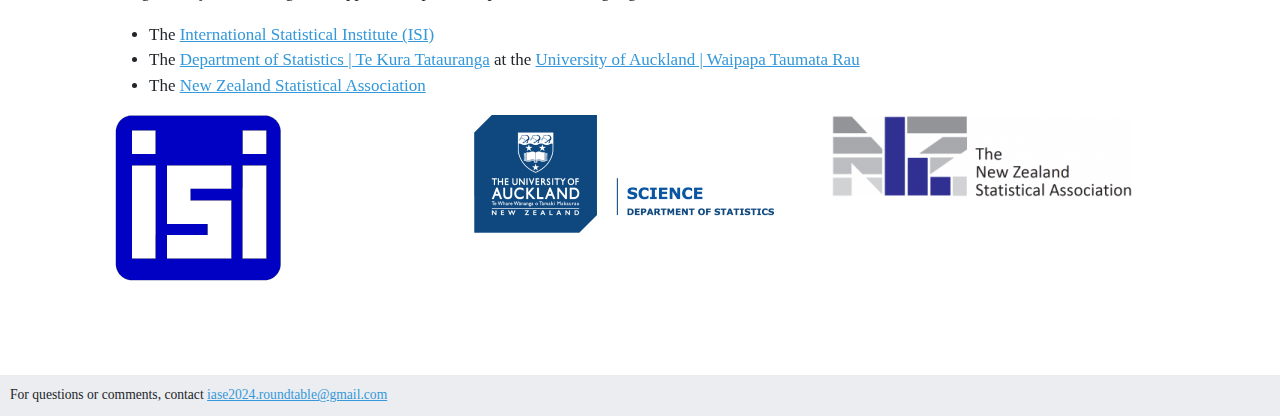
==== commit d130f2e0: "update key dates and IPC" ====
--- a/docs/index.html
+++ b/docs/index.html
@@ -2,7 +2,7 @@
 <html xmlns="http://www.w3.org/1999/xhtml" lang="en" xml:lang="en"><head>
 
 <meta charset="utf-8">
-<meta name="generator" content="quarto-1.3.450">
+<meta name="generator" content="quarto-1.3.353">
 
 <meta name="viewport" content="width=device-width, initial-scale=1.0, user-scalable=yes">
 
@@ -46,8 +46,7 @@
     "search-more-matches-text": "more matches in this document",
     "search-clear-button-title": "Clear",
     "search-detached-cancel-button-title": "Cancel",
-    "search-submit-button-title": "Submit",
-    "search-label": "Search"
+    "search-submit-button-title": "Submit"
   }
 }</script>
 <script src="https://code.jquery.com/jquery-3.6.0.min.js"></script>
@@ -141,7 +140,6 @@
     </div>
   </div>
 </div>
-<div class="banner"><b>Update:</b> The submission date for papers and workshops has been extended until 5th Jan 2024.</div>
 </div>
 
 
@@ -178,22 +176,30 @@
 <section id="participate-in-iase-2024" class="level2">
 <h2 class="anchored" data-anchor-id="participate-in-iase-2024">Participate in IASE 2024</h2>
 <p>It is possible to participate in the Roundtable in one of four roles: Paper presenter, Workshop organiser, Poster presenter; or Discussant leader. Papers are submitted and shared before the conference, and roundtables are (literally) formed for discussions and constructive feedback during the conference. Workshops and poster presentations provide further opportunities for discussing and reflecting on statistics and data science education. Discussant leaders should be statistics educators at any level, developers of educational technology, developers of statistics curricula, students of statistics education, or scholars in education or statistics with experience in statistics education.</p>
-<div class="highlight">
+<div class="callout callout-style-simple callout-note">
+<div class="callout-body d-flex">
+<div class="callout-icon-container">
+<i class="callout-icon"></i>
+</div>
+<div class="callout-body-container">
 <p>The IASE 2024 Roundtable is an in-person conference where all participants assume one of four roles: Paper presenter, Workshop organiser, Poster presenter; or Discussant leader. The program has not been finalised but sessions will be held between 9am NZT and 5pm NZT on each of the four days of the conference. Participants are expected to attend and contribute to all sessions, working together over the four days to support and advance knowledge about conceptual frameworks, teaching methods, technology solutions, and curricular materials.</p>
 <p>We understand that some participants may not be able to participate in the conference in person. For this reason, we will consider a virtual option for a small number of participants who wish to present a paper or poster. Participants under this virtual option, if offered, will be expected to attend and engage in all sessions and discussions (see program times above) in line with the goals of a roundtable. Registration fees for virtual participants will be adjusted accordingly. You can indicate your interest for this virtual option in the submission form.</p>
+</div>
+</div>
 </div>
 <p>We are now accepting applications for contributions to the IASE 2024 Roundtable. Please review the <a href="./themes.html">Themes and papers page</a> to find out more about how to make a submission.</p>
 </section>
 <section id="icme" class="level2">
 <h2 class="anchored" data-anchor-id="icme">ICME</h2>
 <p>The IASE Roundtable comes just before the <a href="https://icme15.org/">15th International Congress on Mathematical Education</a>.</p>
-<p><img src="images/icme.png" class="img-fluid"></p>
+<p><img src="images/icme.png" width="50%"></p>
 </section>
 <section id="sponsors" class="level2">
 <h2 class="anchored" data-anchor-id="sponsors">Sponsors</h2>
 <p>We gratefully acknowledge the support and sponsorship of the following organisations:</p>
 <ul>
 <li>The <a href="https://www.isi-web.org/">International Statistical Institute (ISI)</a></li>
+<li>The <a href="https://www.auckland.ac.nz/en/science/about-the-faculty/department-of-statistics.html">Department of Statistics | Te Kura Tatauranga</a> at the <a href="https://auckland.ac.nz">University of Auckland | Waipapa Taumata Rau</a></li>
 <li>The <a href="https://www.stats.org.nz/">New Zealand Statistical Association</a></li>
 </ul>
 <div class="grid">
@@ -201,7 +207,7 @@
 <p><img src="images/isi-logo.png" class="img-fluid"></p>
 </div>
 <div class="g-col-4">
-
+<p><img src="images/stats_dept.png" class="img-fluid"></p>
 </div>
 <div class="g-col-4">
 <p><img src="images/nzsa.png" class="img-fluid"></p>
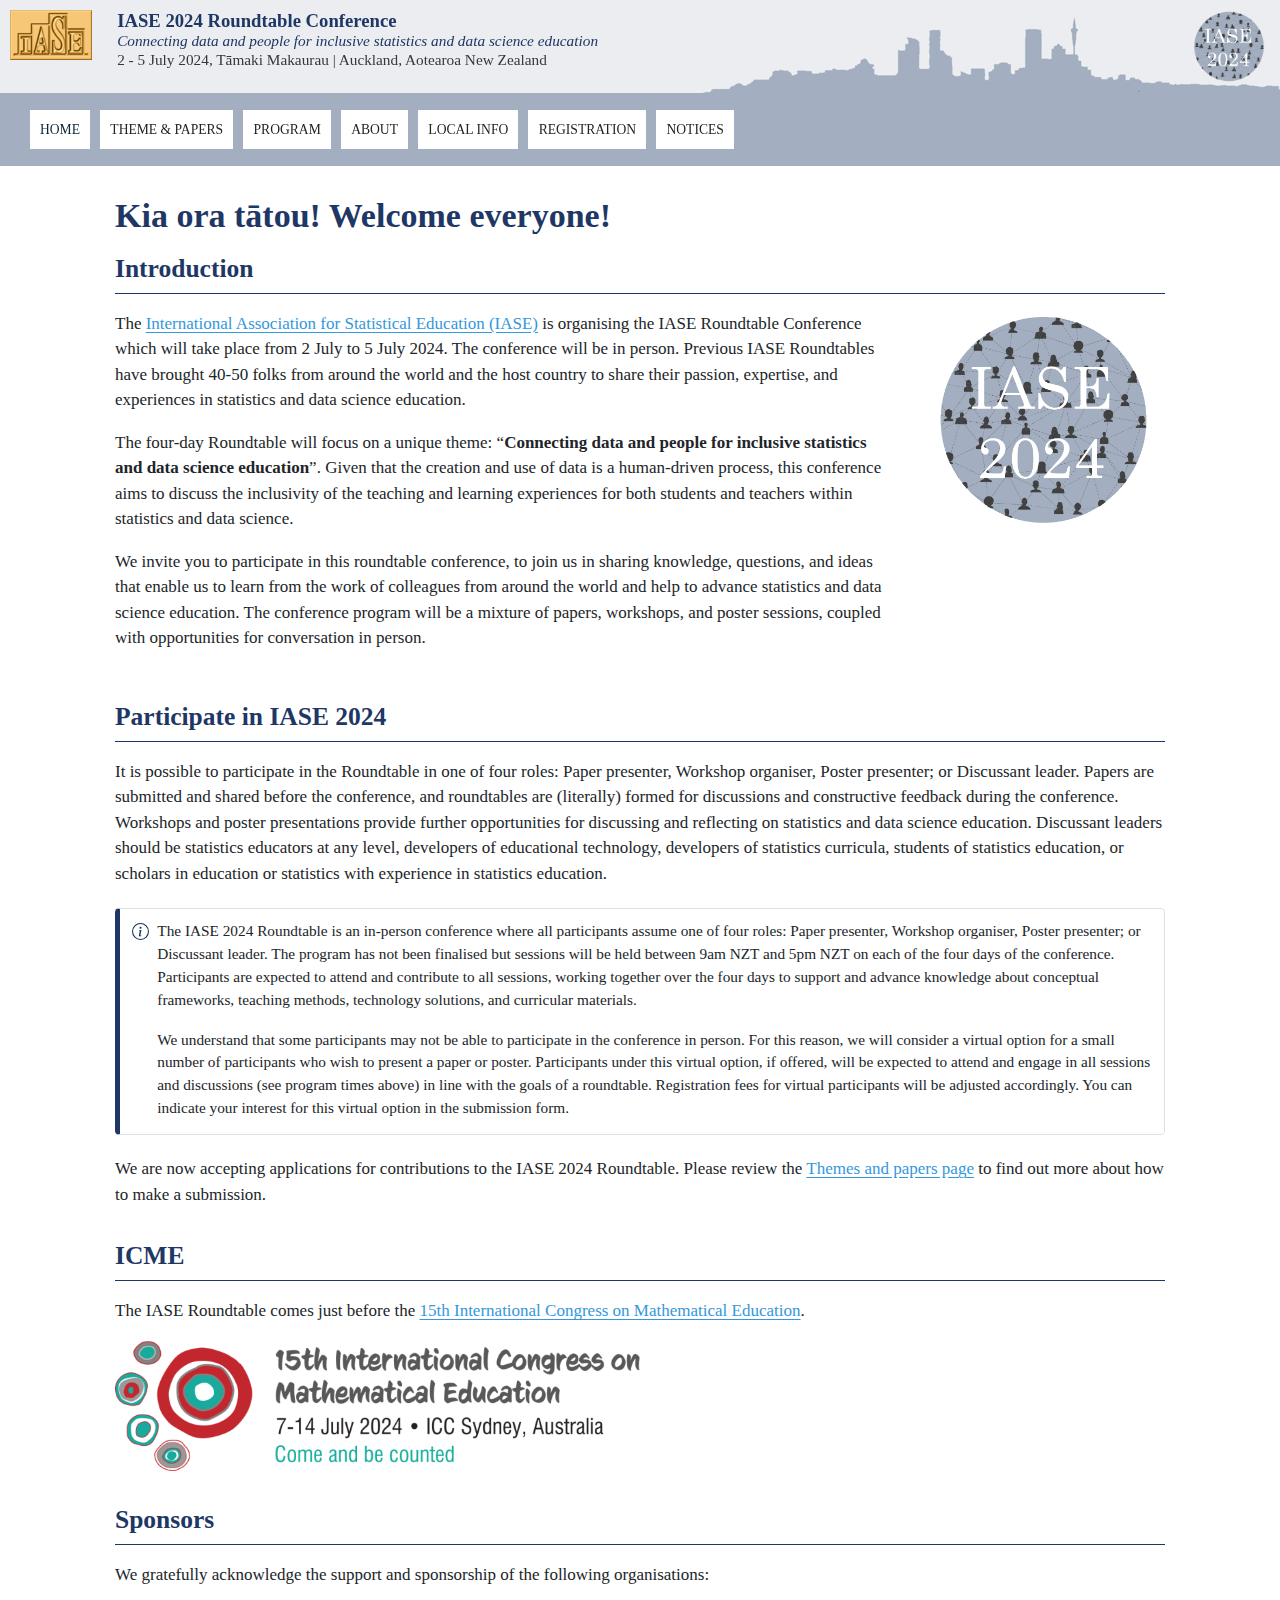
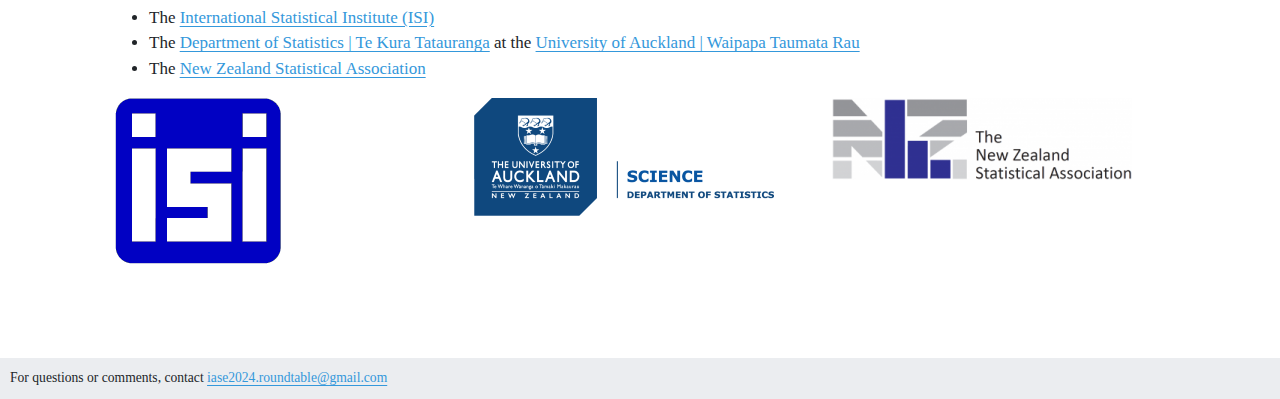
==== commit d1274415: "update it all" ====
--- a/docs/index.html
+++ b/docs/index.html
@@ -2,7 +2,7 @@
 <html xmlns="http://www.w3.org/1999/xhtml" lang="en" xml:lang="en"><head>
 
 <meta charset="utf-8">
-<meta name="generator" content="quarto-1.3.353">
+<meta name="generator" content="quarto-1.4.551">
 
 <meta name="viewport" content="width=device-width, initial-scale=1.0, user-scalable=yes">
 
@@ -45,24 +45,40 @@
     "search-more-match-text": "more match in this document",
     "search-more-matches-text": "more matches in this document",
     "search-clear-button-title": "Clear",
+    "search-text-placeholder": "",
     "search-detached-cancel-button-title": "Cancel",
-    "search-submit-button-title": "Submit"
+    "search-submit-button-title": "Submit",
+    "search-label": "Search"
   }
 }</script>
 <script src="https://code.jquery.com/jquery-3.6.0.min.js"></script>
 
+
+
 <script>
 
+
+
 $(document).ready(function() {
+
   
+
   var $div = $('.main-header');
+
   $div.prependTo('#quarto-header');
+
   $div = $('.footsy');
+
   $div.appendTo("body");
 
+
+
 });
 
+
+
 </script>
+
 
 
 <link rel="stylesheet" href="styles.css">
@@ -72,7 +88,7 @@
 
 <div id="quarto-search-results"></div>
   <header id="quarto-header" class="headroom fixed-top">
-    <nav class="navbar navbar-expand-lg navbar-dark ">
+    <nav class="navbar navbar-expand-lg " data-bs-theme="dark">
       <div class="navbar-container container-fluid">
           <button class="navbar-toggler" type="button" data-bs-toggle="collapse" data-bs-target="#navbarCollapse" aria-controls="navbarCollapse" aria-expanded="false" aria-label="Toggle navigation" onclick="if (window.quartoToggleHeadroom) { window.quartoToggleHeadroom(); }">
   <span class="navbar-toggler-icon"></span>
@@ -80,37 +96,37 @@
           <div class="collapse navbar-collapse" id="navbarCollapse">
             <ul class="navbar-nav navbar-nav-scroll me-auto">
   <li class="nav-item">
-    <a class="nav-link active" href="./index.html" rel="" target="" aria-current="page">
- <span class="menu-text">Home</span></a>
+    <a class="nav-link active" href="./index.html" aria-current="page"> 
+<span class="menu-text">Home</span></a>
   </li>  
   <li class="nav-item">
-    <a class="nav-link" href="./themes.html" rel="" target="">
- <span class="menu-text">Theme &amp; papers</span></a>
+    <a class="nav-link" href="./themes.html"> 
+<span class="menu-text">Theme &amp; papers</span></a>
   </li>  
   <li class="nav-item">
-    <a class="nav-link" href="./program.html" rel="" target="">
- <span class="menu-text">Program</span></a>
+    <a class="nav-link" href="./program.html"> 
+<span class="menu-text">Program</span></a>
   </li>  
   <li class="nav-item">
-    <a class="nav-link" href="./about.html" rel="" target="">
- <span class="menu-text">About</span></a>
+    <a class="nav-link" href="./about.html"> 
+<span class="menu-text">About</span></a>
   </li>  
   <li class="nav-item">
-    <a class="nav-link" href="./local.html" rel="" target="">
- <span class="menu-text">Local info</span></a>
+    <a class="nav-link" href="./local.html"> 
+<span class="menu-text">Local info</span></a>
   </li>  
   <li class="nav-item">
-    <a class="nav-link" href="./registration.html" rel="" target="">
- <span class="menu-text">Registration</span></a>
+    <a class="nav-link" href="./registration.html"> 
+<span class="menu-text">Registration</span></a>
   </li>  
   <li class="nav-item">
-    <a class="nav-link" href="./notices.html" rel="" target="">
- <span class="menu-text">Notices</span></a>
+    <a class="nav-link" href="./notices.html"> 
+<span class="menu-text">Notices</span></a>
   </li>  
 </ul>
-            <div class="quarto-navbar-tools ms-auto">
-</div>
           </div> <!-- /navcollapse -->
+          <div class="quarto-navbar-tools">
+</div>
       </div> <!-- /container-fluid -->
     </nav>
 </header>
@@ -121,26 +137,45 @@
     
 <!-- main -->
 <main class="content column-page" id="quarto-document-content">
-
 <div class="main-header">
+
 <div class="conf-header">
+
   <div class="grid">
+
     <div class="g-col-1">
+
       <a href="https://iase-web.org/" target="_blank">
+
         <img src="images/iase-logo.gif" alt="Logo for IASE" width="100%">
+
       </a>
+
     </div>
+
     <div class="g-col-10">
+
       <h1>   IASE 2024 Roundtable Conference</h1>
+
       <h2 class="anchored">Connecting data and people for inclusive statistics and data science education</h2>
+
       <h3 class="anchored">2 - 5 July 2024, Tāmaki Makaurau | Auckland, Aotearoa New Zealand</h3>
+
     </div>
+
     <div class="g-col-1">
+
         <img src="images/conf_logo.png" alt="Logo for conference" width="100%">
+
     </div>
+
   </div>
-</div>
-</div>
+
+</div>
+
+</div>
+
+
 
 
 <header id="title-block-header" class="quarto-title-block default">
@@ -150,7 +185,7 @@
 
 
 
-<div class="quarto-title-meta">
+<div class="quarto-title-meta column-page">
 
     
   
@@ -158,7 +193,9 @@
   </div>
   
 
+
 </header>
+
 
 <section id="introduction" class="level2">
 <h2 class="anchored" data-anchor-id="introduction">Introduction</h2>
@@ -299,10 +336,27 @@
     // clear code selection
     e.clearSelection();
   });
-  function tippyHover(el, contentFn) {
+    var localhostRegex = new RegExp(/^(?:http|https):\/\/localhost\:?[0-9]*\//);
+    var mailtoRegex = new RegExp(/^mailto:/);
+      var filterRegex = new RegExp('/' + window.location.host + '/');
+    var isInternal = (href) => {
+        return filterRegex.test(href) || localhostRegex.test(href) || mailtoRegex.test(href);
+    }
+    // Inspect non-navigation links and adorn them if external
+ 	var links = window.document.querySelectorAll('a[href]:not(.nav-link):not(.navbar-brand):not(.toc-action):not(.sidebar-link):not(.sidebar-item-toggle):not(.pagination-link):not(.no-external):not([aria-hidden]):not(.dropdown-item):not(.quarto-navigation-tool)');
+    for (var i=0; i<links.length; i++) {
+      const link = links[i];
+      if (!isInternal(link.href)) {
+        // undo the damage that might have been done by quarto-nav.js in the case of
+        // links that we want to consider external
+        if (link.dataset.originalHref !== undefined) {
+          link.href = link.dataset.originalHref;
+        }
+      }
+    }
+  function tippyHover(el, contentFn, onTriggerFn, onUntriggerFn) {
     const config = {
       allowHTML: true,
-      content: contentFn,
       maxWidth: 500,
       delay: 100,
       arrow: false,
@@ -312,8 +366,17 @@
       interactive: true,
       interactiveBorder: 10,
       theme: 'quarto',
-      placement: 'bottom-start'
+      placement: 'bottom-start',
     };
+    if (contentFn) {
+      config.content = contentFn;
+    }
+    if (onTriggerFn) {
+      config.onTrigger = onTriggerFn;
+    }
+    if (onUntriggerFn) {
+      config.onUntrigger = onUntriggerFn;
+    }
     window.tippy(el, config); 
   }
   const noterefs = window.document.querySelectorAll('a[role="doc-noteref"]');
@@ -325,7 +388,130 @@
       try { href = new URL(href).hash; } catch {}
       const id = href.replace(/^#\/?/, "");
       const note = window.document.getElementById(id);
-      return note.innerHTML;
+      if (note) {
+        return note.innerHTML;
+      } else {
+        return "";
+      }
+    });
+  }
+  const xrefs = window.document.querySelectorAll('a.quarto-xref');
+  const processXRef = (id, note) => {
+    // Strip column container classes
+    const stripColumnClz = (el) => {
+      el.classList.remove("page-full", "page-columns");
+      if (el.children) {
+        for (const child of el.children) {
+          stripColumnClz(child);
+        }
+      }
+    }
+    stripColumnClz(note)
+    if (id === null || id.startsWith('sec-')) {
+      // Special case sections, only their first couple elements
+      const container = document.createElement("div");
+      if (note.children && note.children.length > 2) {
+        container.appendChild(note.children[0].cloneNode(true));
+        for (let i = 1; i < note.children.length; i++) {
+          const child = note.children[i];
+          if (child.tagName === "P" && child.innerText === "") {
+            continue;
+          } else {
+            container.appendChild(child.cloneNode(true));
+            break;
+          }
+        }
+        if (window.Quarto?.typesetMath) {
+          window.Quarto.typesetMath(container);
+        }
+        return container.innerHTML
+      } else {
+        if (window.Quarto?.typesetMath) {
+          window.Quarto.typesetMath(note);
+        }
+        return note.innerHTML;
+      }
+    } else {
+      // Remove any anchor links if they are present
+      const anchorLink = note.querySelector('a.anchorjs-link');
+      if (anchorLink) {
+        anchorLink.remove();
+      }
+      if (window.Quarto?.typesetMath) {
+        window.Quarto.typesetMath(note);
+      }
+      // TODO in 1.5, we should make sure this works without a callout special case
+      if (note.classList.contains("callout")) {
+        return note.outerHTML;
+      } else {
+        return note.innerHTML;
+      }
+    }
+  }
+  for (var i=0; i<xrefs.length; i++) {
+    const xref = xrefs[i];
+    tippyHover(xref, undefined, function(instance) {
+      instance.disable();
+      let url = xref.getAttribute('href');
+      let hash = undefined; 
+      if (url.startsWith('#')) {
+        hash = url;
+      } else {
+        try { hash = new URL(url).hash; } catch {}
+      }
+      if (hash) {
+        const id = hash.replace(/^#\/?/, "");
+        const note = window.document.getElementById(id);
+        if (note !== null) {
+          try {
+            const html = processXRef(id, note.cloneNode(true));
+            instance.setContent(html);
+          } finally {
+            instance.enable();
+            instance.show();
+          }
+        } else {
+          // See if we can fetch this
+          fetch(url.split('#')[0])
+          .then(res => res.text())
+          .then(html => {
+            const parser = new DOMParser();
+            const htmlDoc = parser.parseFromString(html, "text/html");
+            const note = htmlDoc.getElementById(id);
+            if (note !== null) {
+              const html = processXRef(id, note);
+              instance.setContent(html);
+            } 
+          }).finally(() => {
+            instance.enable();
+            instance.show();
+          });
+        }
+      } else {
+        // See if we can fetch a full url (with no hash to target)
+        // This is a special case and we should probably do some content thinning / targeting
+        fetch(url)
+        .then(res => res.text())
+        .then(html => {
+          const parser = new DOMParser();
+          const htmlDoc = parser.parseFromString(html, "text/html");
+          const note = htmlDoc.querySelector('main.content');
+          if (note !== null) {
+            // This should only happen for chapter cross references
+            // (since there is no id in the URL)
+            // remove the first header
+            if (note.children.length > 0 && note.children[0].tagName === "HEADER") {
+              note.children[0].remove();
+            }
+            const html = processXRef(null, note);
+            instance.setContent(html);
+          } 
+        }).finally(() => {
+          instance.enable();
+          instance.show();
+        });
+      }
+    }, function(instance) {
     });
   }
       let selectedAnnoteEl;
@@ -369,6 +555,7 @@
             }
             div.style.top = top - 2 + "px";
             div.style.height = height + 4 + "px";
+            div.style.left = 0;
             let gutterDiv = window.document.getElementById("code-annotation-line-highlight-gutter");
             if (gutterDiv === null) {
               gutterDiv = window.document.createElement("div");
@@ -394,6 +581,32 @@
         });
         selectedAnnoteEl = undefined;
       };
+        // Handle positioning of the toggle
+    window.addEventListener(
+      "resize",
+      throttle(() => {
+        elRect = undefined;
+        if (selectedAnnoteEl) {
+          selectCodeLines(selectedAnnoteEl);
+        }
+      }, 10)
+    );
+    function throttle(fn, ms) {
+    let throttle = false;
+    let timer;
+      return (...args) => {
+        if(!throttle) { // first call gets through
+            fn.apply(this, args);
+            throttle = true;
+        } else { // all the others get throttled
+            if(timer) clearTimeout(timer); // cancel #2
+            timer = setTimeout(() => {
+              fn.apply(this, args);
+              timer = throttle = false;
+            }, ms);
+        }
+      };
+    }
       // Attach click handler to the DT
       const annoteDls = window.document.querySelectorAll('dt[data-target-cell]');
       for (const annoteDlNode of annoteDls) {
@@ -457,4 +670,5 @@
 
 
 
+
 </body></html>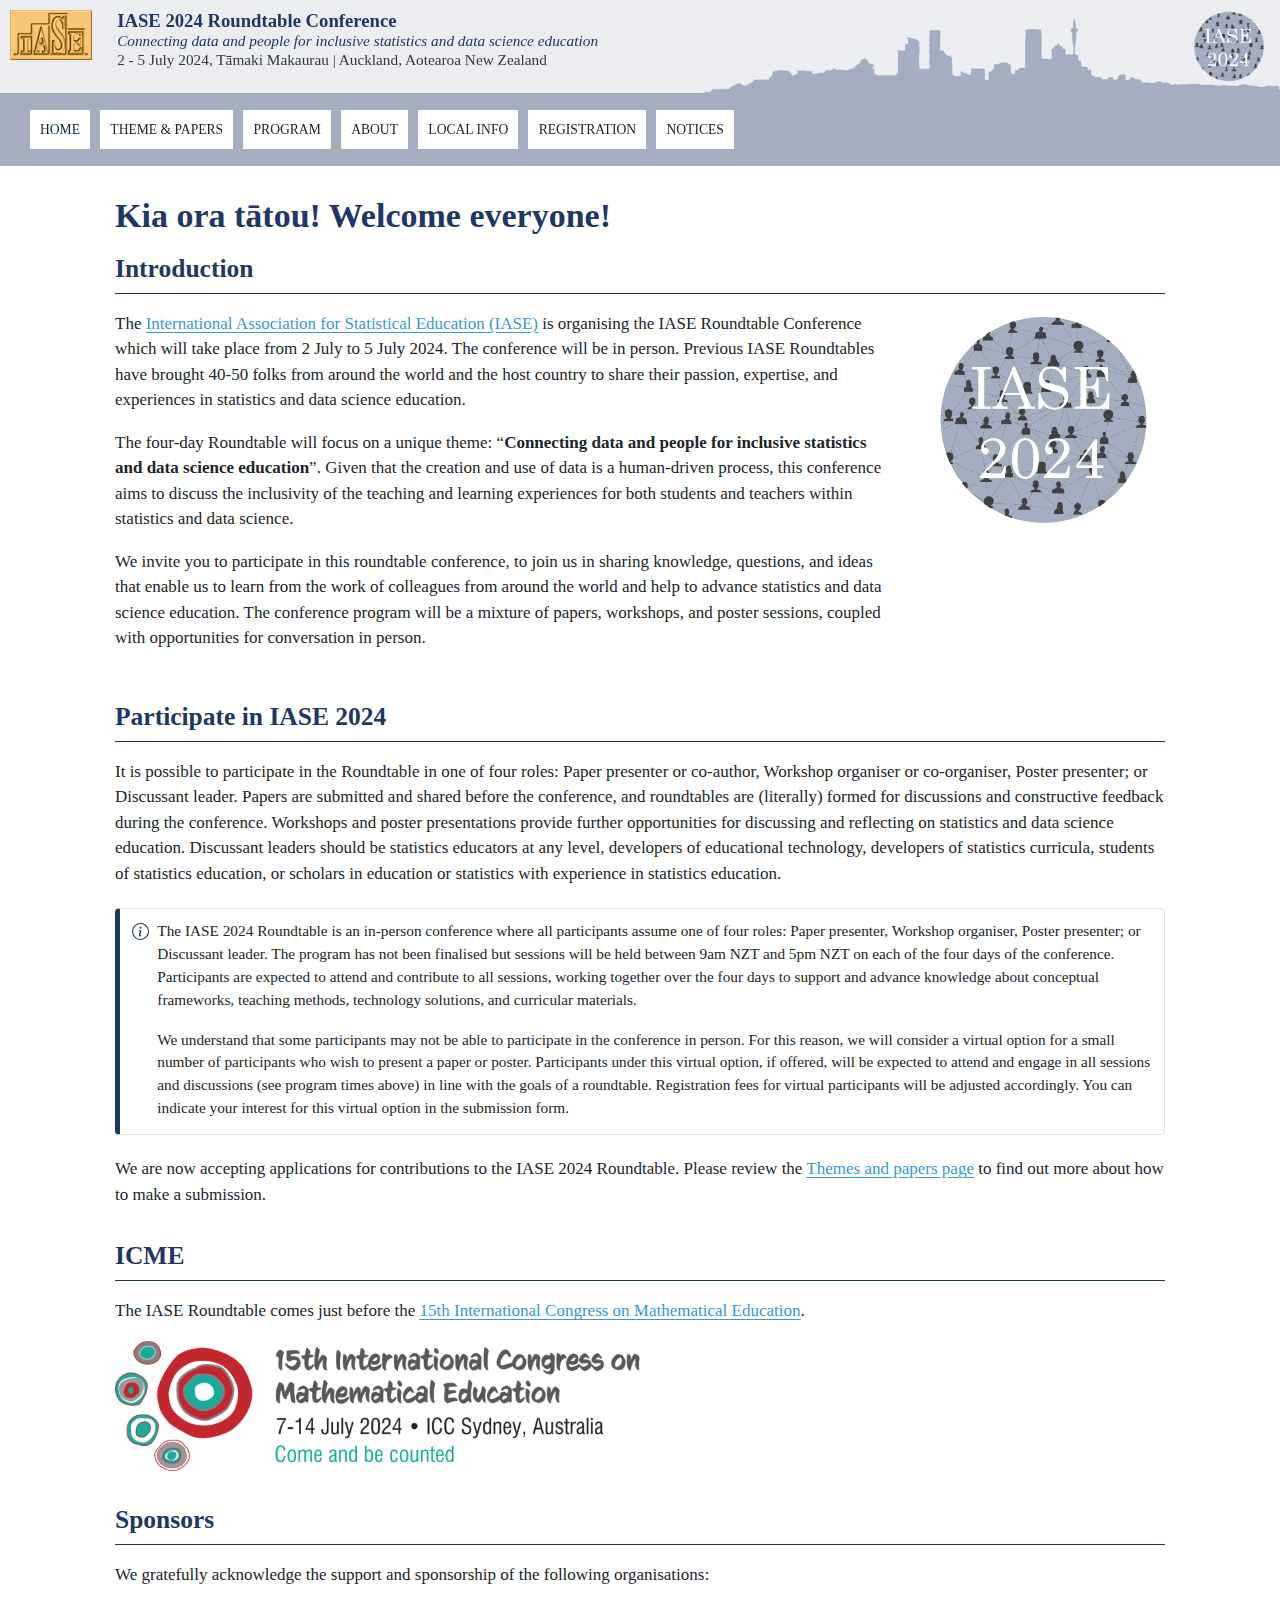
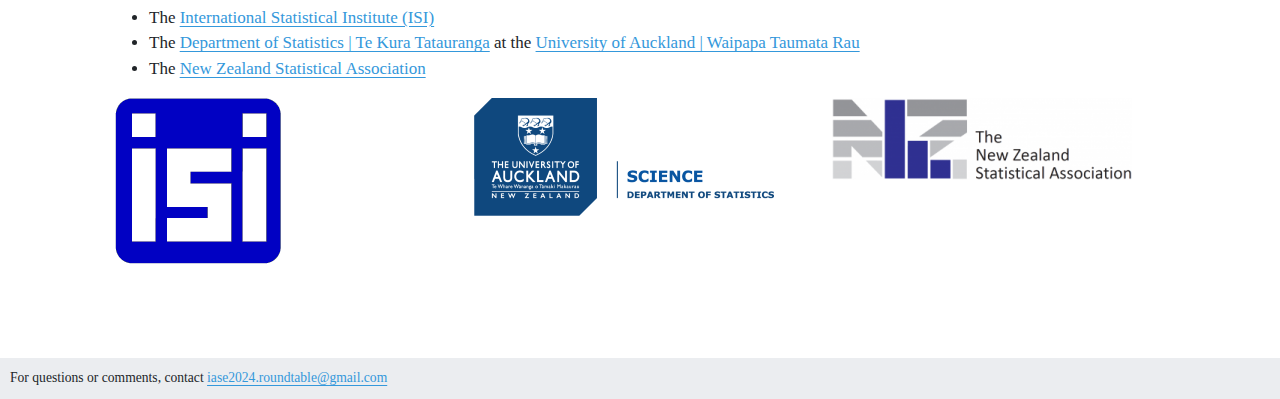
==== commit 164ba2f9: "Update participation" ====
--- a/docs/index.html
+++ b/docs/index.html
@@ -2,7 +2,7 @@
 <html xmlns="http://www.w3.org/1999/xhtml" lang="en" xml:lang="en"><head>
 
 <meta charset="utf-8">
-<meta name="generator" content="quarto-1.4.551">
+<meta name="generator" content="quarto-1.3.353">
 
 <meta name="viewport" content="width=device-width, initial-scale=1.0, user-scalable=yes">
 
@@ -45,40 +45,24 @@
     "search-more-match-text": "more match in this document",
     "search-more-matches-text": "more matches in this document",
     "search-clear-button-title": "Clear",
-    "search-text-placeholder": "",
     "search-detached-cancel-button-title": "Cancel",
-    "search-submit-button-title": "Submit",
-    "search-label": "Search"
+    "search-submit-button-title": "Submit"
   }
 }</script>
 <script src="https://code.jquery.com/jquery-3.6.0.min.js"></script>
 
-
-
 <script>
 
-
-
 $(document).ready(function() {
-
   
-
   var $div = $('.main-header');
-
   $div.prependTo('#quarto-header');
-
   $div = $('.footsy');
-
   $div.appendTo("body");
 
-
-
 });
 
-
-
 </script>
-
 
 
 <link rel="stylesheet" href="styles.css">
@@ -88,7 +72,7 @@
 
 <div id="quarto-search-results"></div>
   <header id="quarto-header" class="headroom fixed-top">
-    <nav class="navbar navbar-expand-lg " data-bs-theme="dark">
+    <nav class="navbar navbar-expand-lg navbar-dark ">
       <div class="navbar-container container-fluid">
           <button class="navbar-toggler" type="button" data-bs-toggle="collapse" data-bs-target="#navbarCollapse" aria-controls="navbarCollapse" aria-expanded="false" aria-label="Toggle navigation" onclick="if (window.quartoToggleHeadroom) { window.quartoToggleHeadroom(); }">
   <span class="navbar-toggler-icon"></span>
@@ -96,37 +80,37 @@
           <div class="collapse navbar-collapse" id="navbarCollapse">
             <ul class="navbar-nav navbar-nav-scroll me-auto">
   <li class="nav-item">
-    <a class="nav-link active" href="./index.html" aria-current="page"> 
-<span class="menu-text">Home</span></a>
-  </li>  
-  <li class="nav-item">
-    <a class="nav-link" href="./themes.html"> 
-<span class="menu-text">Theme &amp; papers</span></a>
-  </li>  
-  <li class="nav-item">
-    <a class="nav-link" href="./program.html"> 
-<span class="menu-text">Program</span></a>
-  </li>  
-  <li class="nav-item">
-    <a class="nav-link" href="./about.html"> 
-<span class="menu-text">About</span></a>
-  </li>  
-  <li class="nav-item">
-    <a class="nav-link" href="./local.html"> 
-<span class="menu-text">Local info</span></a>
-  </li>  
-  <li class="nav-item">
-    <a class="nav-link" href="./registration.html"> 
-<span class="menu-text">Registration</span></a>
-  </li>  
-  <li class="nav-item">
-    <a class="nav-link" href="./notices.html"> 
-<span class="menu-text">Notices</span></a>
+    <a class="nav-link active" href="./index.html" rel="" target="" aria-current="page">
+ <span class="menu-text">Home</span></a>
+  </li>  
+  <li class="nav-item">
+    <a class="nav-link" href="./themes.html" rel="" target="">
+ <span class="menu-text">Theme &amp; papers</span></a>
+  </li>  
+  <li class="nav-item">
+    <a class="nav-link" href="./program.html" rel="" target="">
+ <span class="menu-text">Program</span></a>
+  </li>  
+  <li class="nav-item">
+    <a class="nav-link" href="./about.html" rel="" target="">
+ <span class="menu-text">About</span></a>
+  </li>  
+  <li class="nav-item">
+    <a class="nav-link" href="./local.html" rel="" target="">
+ <span class="menu-text">Local info</span></a>
+  </li>  
+  <li class="nav-item">
+    <a class="nav-link" href="./registration.html" rel="" target="">
+ <span class="menu-text">Registration</span></a>
+  </li>  
+  <li class="nav-item">
+    <a class="nav-link" href="./notices.html" rel="" target="">
+ <span class="menu-text">Notices</span></a>
   </li>  
 </ul>
+            <div class="quarto-navbar-tools ms-auto">
+</div>
           </div> <!-- /navcollapse -->
-          <div class="quarto-navbar-tools">
-</div>
       </div> <!-- /container-fluid -->
     </nav>
 </header>
@@ -137,45 +121,26 @@
     
 <!-- main -->
 <main class="content column-page" id="quarto-document-content">
+
 <div class="main-header">
-
 <div class="conf-header">
-
   <div class="grid">
-
     <div class="g-col-1">
-
       <a href="https://iase-web.org/" target="_blank">
-
         <img src="images/iase-logo.gif" alt="Logo for IASE" width="100%">
-
       </a>
-
     </div>
-
     <div class="g-col-10">
-
       <h1>   IASE 2024 Roundtable Conference</h1>
-
       <h2 class="anchored">Connecting data and people for inclusive statistics and data science education</h2>
-
       <h3 class="anchored">2 - 5 July 2024, Tāmaki Makaurau | Auckland, Aotearoa New Zealand</h3>
-
     </div>
-
     <div class="g-col-1">
-
         <img src="images/conf_logo.png" alt="Logo for conference" width="100%">
-
     </div>
-
   </div>
-
-</div>
-
-</div>
-
-
+</div>
+</div>
 
 
 <header id="title-block-header" class="quarto-title-block default">
@@ -185,7 +150,7 @@
 
 
 
-<div class="quarto-title-meta column-page">
+<div class="quarto-title-meta">
 
     
   
@@ -193,9 +158,7 @@
   </div>
   
 
-
 </header>
-
 
 <section id="introduction" class="level2">
 <h2 class="anchored" data-anchor-id="introduction">Introduction</h2>
@@ -212,7 +175,7 @@
 </section>
 <section id="participate-in-iase-2024" class="level2">
 <h2 class="anchored" data-anchor-id="participate-in-iase-2024">Participate in IASE 2024</h2>
-<p>It is possible to participate in the Roundtable in one of four roles: Paper presenter, Workshop organiser, Poster presenter; or Discussant leader. Papers are submitted and shared before the conference, and roundtables are (literally) formed for discussions and constructive feedback during the conference. Workshops and poster presentations provide further opportunities for discussing and reflecting on statistics and data science education. Discussant leaders should be statistics educators at any level, developers of educational technology, developers of statistics curricula, students of statistics education, or scholars in education or statistics with experience in statistics education.</p>
+<p>It is possible to participate in the Roundtable in one of four roles: Paper presenter or co-author, Workshop organiser or co-organiser, Poster presenter; or Discussant leader. Papers are submitted and shared before the conference, and roundtables are (literally) formed for discussions and constructive feedback during the conference. Workshops and poster presentations provide further opportunities for discussing and reflecting on statistics and data science education. Discussant leaders should be statistics educators at any level, developers of educational technology, developers of statistics curricula, students of statistics education, or scholars in education or statistics with experience in statistics education.</p>
 <div class="callout callout-style-simple callout-note">
 <div class="callout-body d-flex">
 <div class="callout-icon-container">
@@ -336,27 +299,10 @@
     // clear code selection
     e.clearSelection();
   });
-    var localhostRegex = new RegExp(/^(?:http|https):\/\/localhost\:?[0-9]*\//);
-    var mailtoRegex = new RegExp(/^mailto:/);
-      var filterRegex = new RegExp('/' + window.location.host + '/');
-    var isInternal = (href) => {
-        return filterRegex.test(href) || localhostRegex.test(href) || mailtoRegex.test(href);
-    }
-    // Inspect non-navigation links and adorn them if external
- 	var links = window.document.querySelectorAll('a[href]:not(.nav-link):not(.navbar-brand):not(.toc-action):not(.sidebar-link):not(.sidebar-item-toggle):not(.pagination-link):not(.no-external):not([aria-hidden]):not(.dropdown-item):not(.quarto-navigation-tool)');
-    for (var i=0; i<links.length; i++) {
-      const link = links[i];
-      if (!isInternal(link.href)) {
-        // undo the damage that might have been done by quarto-nav.js in the case of
-        // links that we want to consider external
-        if (link.dataset.originalHref !== undefined) {
-          link.href = link.dataset.originalHref;
-        }
-      }
-    }
-  function tippyHover(el, contentFn, onTriggerFn, onUntriggerFn) {
+  function tippyHover(el, contentFn) {
     const config = {
       allowHTML: true,
+      content: contentFn,
       maxWidth: 500,
       delay: 100,
       arrow: false,
@@ -366,17 +312,8 @@
       interactive: true,
       interactiveBorder: 10,
       theme: 'quarto',
-      placement: 'bottom-start',
+      placement: 'bottom-start'
     };
-    if (contentFn) {
-      config.content = contentFn;
-    }
-    if (onTriggerFn) {
-      config.onTrigger = onTriggerFn;
-    }
-    if (onUntriggerFn) {
-      config.onUntrigger = onUntriggerFn;
-    }
     window.tippy(el, config); 
   }
   const noterefs = window.document.querySelectorAll('a[role="doc-noteref"]');
@@ -388,130 +325,7 @@
       try { href = new URL(href).hash; } catch {}
       const id = href.replace(/^#\/?/, "");
       const note = window.document.getElementById(id);
-      if (note) {
-        return note.innerHTML;
-      } else {
-        return "";
-      }
-    });
-  }
-  const xrefs = window.document.querySelectorAll('a.quarto-xref');
-  const processXRef = (id, note) => {
-    // Strip column container classes
-    const stripColumnClz = (el) => {
-      el.classList.remove("page-full", "page-columns");
-      if (el.children) {
-        for (const child of el.children) {
-          stripColumnClz(child);
-        }
-      }
-    }
-    stripColumnClz(note)
-    if (id === null || id.startsWith('sec-')) {
-      // Special case sections, only their first couple elements
-      const container = document.createElement("div");
-      if (note.children && note.children.length > 2) {
-        container.appendChild(note.children[0].cloneNode(true));
-        for (let i = 1; i < note.children.length; i++) {
-          const child = note.children[i];
-          if (child.tagName === "P" && child.innerText === "") {
-            continue;
-          } else {
-            container.appendChild(child.cloneNode(true));
-            break;
-          }
-        }
-        if (window.Quarto?.typesetMath) {
-          window.Quarto.typesetMath(container);
-        }
-        return container.innerHTML
-      } else {
-        if (window.Quarto?.typesetMath) {
-          window.Quarto.typesetMath(note);
-        }
-        return note.innerHTML;
-      }
-    } else {
-      // Remove any anchor links if they are present
-      const anchorLink = note.querySelector('a.anchorjs-link');
-      if (anchorLink) {
-        anchorLink.remove();
-      }
-      if (window.Quarto?.typesetMath) {
-        window.Quarto.typesetMath(note);
-      }
-      // TODO in 1.5, we should make sure this works without a callout special case
-      if (note.classList.contains("callout")) {
-        return note.outerHTML;
-      } else {
-        return note.innerHTML;
-      }
-    }
-  }
-  for (var i=0; i<xrefs.length; i++) {
-    const xref = xrefs[i];
-    tippyHover(xref, undefined, function(instance) {
-      instance.disable();
-      let url = xref.getAttribute('href');
-      let hash = undefined; 
-      if (url.startsWith('#')) {
-        hash = url;
-      } else {
-        try { hash = new URL(url).hash; } catch {}
-      }
-      if (hash) {
-        const id = hash.replace(/^#\/?/, "");
-        const note = window.document.getElementById(id);
-        if (note !== null) {
-          try {
-            const html = processXRef(id, note.cloneNode(true));
-            instance.setContent(html);
-          } finally {
-            instance.enable();
-            instance.show();
-          }
-        } else {
-          // See if we can fetch this
-          fetch(url.split('#')[0])
-          .then(res => res.text())
-          .then(html => {
-            const parser = new DOMParser();
-            const htmlDoc = parser.parseFromString(html, "text/html");
-            const note = htmlDoc.getElementById(id);
-            if (note !== null) {
-              const html = processXRef(id, note);
-              instance.setContent(html);
-            } 
-          }).finally(() => {
-            instance.enable();
-            instance.show();
-          });
-        }
-      } else {
-        // See if we can fetch a full url (with no hash to target)
-        // This is a special case and we should probably do some content thinning / targeting
-        fetch(url)
-        .then(res => res.text())
-        .then(html => {
-          const parser = new DOMParser();
-          const htmlDoc = parser.parseFromString(html, "text/html");
-          const note = htmlDoc.querySelector('main.content');
-          if (note !== null) {
-            // This should only happen for chapter cross references
-            // (since there is no id in the URL)
-            // remove the first header
-            if (note.children.length > 0 && note.children[0].tagName === "HEADER") {
-              note.children[0].remove();
-            }
-            const html = processXRef(null, note);
-            instance.setContent(html);
-          } 
-        }).finally(() => {
-          instance.enable();
-          instance.show();
-        });
-      }
-    }, function(instance) {
+      return note.innerHTML;
     });
   }
       let selectedAnnoteEl;
@@ -555,7 +369,6 @@
             }
             div.style.top = top - 2 + "px";
             div.style.height = height + 4 + "px";
-            div.style.left = 0;
             let gutterDiv = window.document.getElementById("code-annotation-line-highlight-gutter");
             if (gutterDiv === null) {
               gutterDiv = window.document.createElement("div");
@@ -581,32 +394,6 @@
         });
         selectedAnnoteEl = undefined;
       };
-        // Handle positioning of the toggle
-    window.addEventListener(
-      "resize",
-      throttle(() => {
-        elRect = undefined;
-        if (selectedAnnoteEl) {
-          selectCodeLines(selectedAnnoteEl);
-        }
-      }, 10)
-    );
-    function throttle(fn, ms) {
-    let throttle = false;
-    let timer;
-      return (...args) => {
-        if(!throttle) { // first call gets through
-            fn.apply(this, args);
-            throttle = true;
-        } else { // all the others get throttled
-            if(timer) clearTimeout(timer); // cancel #2
-            timer = setTimeout(() => {
-              fn.apply(this, args);
-              timer = throttle = false;
-            }, ms);
-        }
-      };
-    }
       // Attach click handler to the DT
       const annoteDls = window.document.querySelectorAll('dt[data-target-cell]');
       for (const annoteDlNode of annoteDls) {
@@ -670,5 +457,4 @@
 
 
 
-
 </body></html>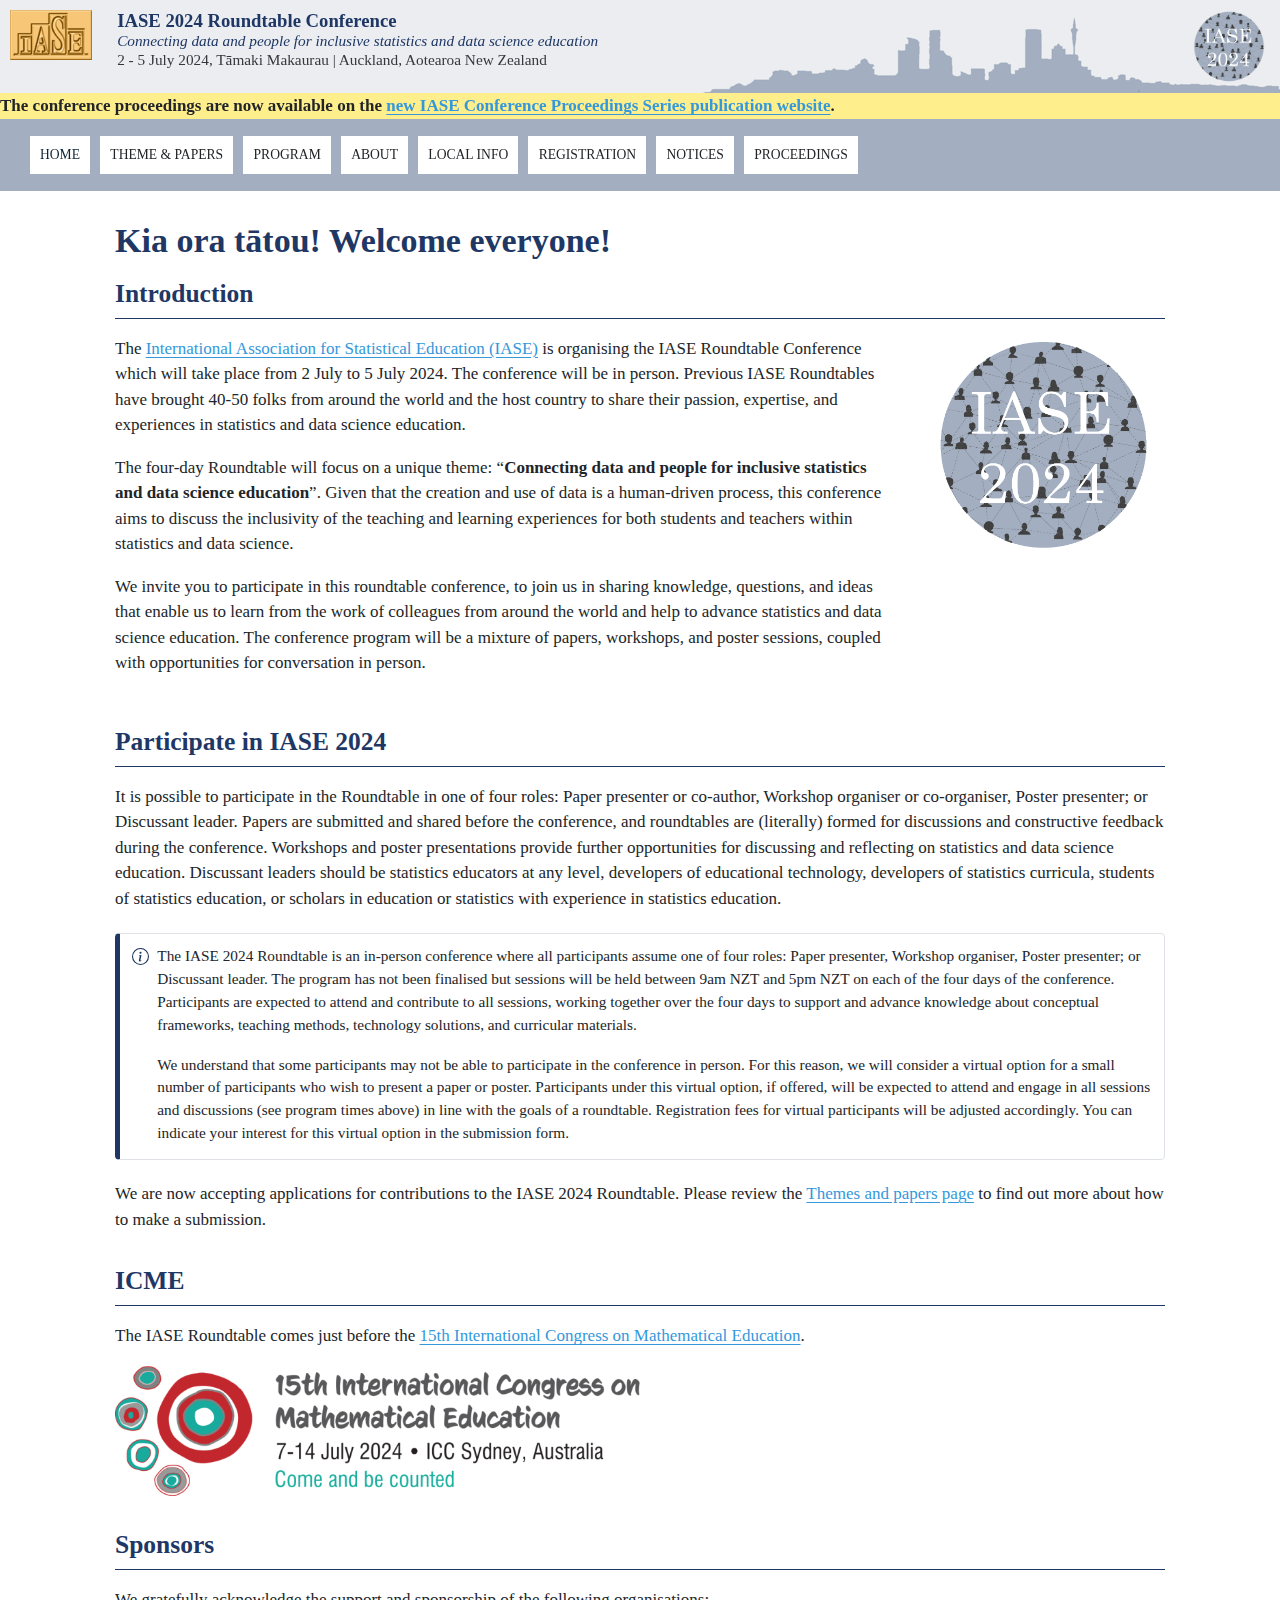
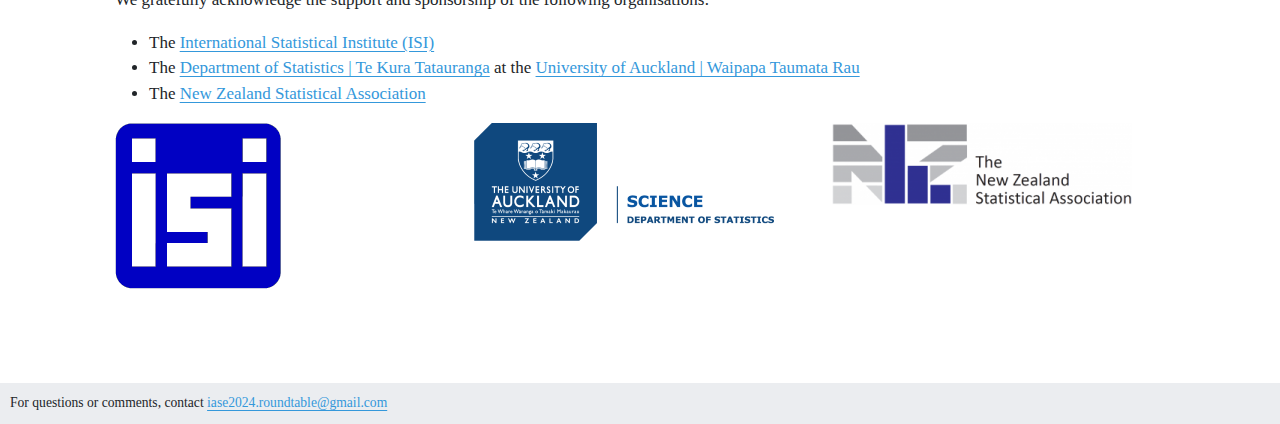
==== commit 5a5cb08c: "add proceedings" ====
--- a/docs/index.html
+++ b/docs/index.html
@@ -2,12 +2,12 @@
 <html xmlns="http://www.w3.org/1999/xhtml" lang="en" xml:lang="en"><head>
 
 <meta charset="utf-8">
-<meta name="generator" content="quarto-1.3.353">
+<meta name="generator" content="quarto-1.6.32">
 
 <meta name="viewport" content="width=device-width, initial-scale=1.0, user-scalable=yes">
 
 
-<title>IASE 2024 Roundtable Conference - Kia ora tātou! Welcome everyone!</title>
+<title>Kia ora tātou! Welcome everyone! – IASE 2024 Roundtable Conference</title>
 <style>
 code{white-space: pre-wrap;}
 span.smallcaps{font-variant: small-caps;}
@@ -32,10 +32,10 @@
 <script src="site_libs/quarto-html/tippy.umd.min.js"></script>
 <script src="site_libs/quarto-html/anchor.min.js"></script>
 <link href="site_libs/quarto-html/tippy.css" rel="stylesheet">
-<link href="site_libs/quarto-html/quarto-syntax-highlighting.css" rel="stylesheet" id="quarto-text-highlighting-styles">
+<link href="site_libs/quarto-html/quarto-syntax-highlighting-2486e1f0a3ee9ee1fc393803a1361cdb.css" rel="stylesheet" id="quarto-text-highlighting-styles">
 <script src="site_libs/bootstrap/bootstrap.min.js"></script>
 <link href="site_libs/bootstrap/bootstrap-icons.css" rel="stylesheet">
-<link href="site_libs/bootstrap/bootstrap.min.css" rel="stylesheet" id="quarto-bootstrap" data-mode="light">
+<link href="site_libs/bootstrap/bootstrap-efaa120d15ecd46021d26b80184d6ace.min.css" rel="stylesheet" append-hash="true" id="quarto-bootstrap" data-mode="light">
 <script id="quarto-search-options" type="application/json">{
   "language": {
     "search-no-results-text": "No results",
@@ -45,24 +45,46 @@
     "search-more-match-text": "more match in this document",
     "search-more-matches-text": "more matches in this document",
     "search-clear-button-title": "Clear",
+    "search-text-placeholder": "",
     "search-detached-cancel-button-title": "Cancel",
-    "search-submit-button-title": "Submit"
+    "search-submit-button-title": "Submit",
+    "search-label": "Search"
   }
 }</script>
 <script src="https://code.jquery.com/jquery-3.6.0.min.js"></script>
 
+
+
 <script>
 
+
+
 $(document).ready(function() {
+
+  var $div = $('.announcement');
+
+  $div.prependTo('#quarto-header');
+
   
-  var $div = $('.main-header');
+
+  $div = $('.main-header');
+
   $div.prependTo('#quarto-header');
+
+
+
   $div = $('.footsy');
+
   $div.appendTo("body");
 
+
+
 });
 
+
+
 </script>
+
 
 
 <link rel="stylesheet" href="styles.css">
@@ -72,45 +94,49 @@
 
 <div id="quarto-search-results"></div>
   <header id="quarto-header" class="headroom fixed-top">
-    <nav class="navbar navbar-expand-lg navbar-dark ">
+    <nav class="navbar navbar-expand-lg " data-bs-theme="dark">
       <div class="navbar-container container-fluid">
-          <button class="navbar-toggler" type="button" data-bs-toggle="collapse" data-bs-target="#navbarCollapse" aria-controls="navbarCollapse" aria-expanded="false" aria-label="Toggle navigation" onclick="if (window.quartoToggleHeadroom) { window.quartoToggleHeadroom(); }">
+          <button class="navbar-toggler" type="button" data-bs-toggle="collapse" data-bs-target="#navbarCollapse" aria-controls="navbarCollapse" role="menu" aria-expanded="false" aria-label="Toggle navigation" onclick="if (window.quartoToggleHeadroom) { window.quartoToggleHeadroom(); }">
   <span class="navbar-toggler-icon"></span>
 </button>
           <div class="collapse navbar-collapse" id="navbarCollapse">
             <ul class="navbar-nav navbar-nav-scroll me-auto">
   <li class="nav-item">
-    <a class="nav-link active" href="./index.html" rel="" target="" aria-current="page">
- <span class="menu-text">Home</span></a>
-  </li>  
-  <li class="nav-item">
-    <a class="nav-link" href="./themes.html" rel="" target="">
- <span class="menu-text">Theme &amp; papers</span></a>
-  </li>  
-  <li class="nav-item">
-    <a class="nav-link" href="./program.html" rel="" target="">
- <span class="menu-text">Program</span></a>
-  </li>  
-  <li class="nav-item">
-    <a class="nav-link" href="./about.html" rel="" target="">
- <span class="menu-text">About</span></a>
-  </li>  
-  <li class="nav-item">
-    <a class="nav-link" href="./local.html" rel="" target="">
- <span class="menu-text">Local info</span></a>
-  </li>  
-  <li class="nav-item">
-    <a class="nav-link" href="./registration.html" rel="" target="">
- <span class="menu-text">Registration</span></a>
-  </li>  
-  <li class="nav-item">
-    <a class="nav-link" href="./notices.html" rel="" target="">
- <span class="menu-text">Notices</span></a>
+    <a class="nav-link active" href="./index.html" aria-current="page"> 
+<span class="menu-text">Home</span></a>
+  </li>  
+  <li class="nav-item">
+    <a class="nav-link" href="./themes.html"> 
+<span class="menu-text">Theme &amp; papers</span></a>
+  </li>  
+  <li class="nav-item">
+    <a class="nav-link" href="./program.html"> 
+<span class="menu-text">Program</span></a>
+  </li>  
+  <li class="nav-item">
+    <a class="nav-link" href="./about.html"> 
+<span class="menu-text">About</span></a>
+  </li>  
+  <li class="nav-item">
+    <a class="nav-link" href="./local.html"> 
+<span class="menu-text">Local info</span></a>
+  </li>  
+  <li class="nav-item">
+    <a class="nav-link" href="./registration.html"> 
+<span class="menu-text">Registration</span></a>
+  </li>  
+  <li class="nav-item">
+    <a class="nav-link" href="./notices.html"> 
+<span class="menu-text">Notices</span></a>
+  </li>  
+  <li class="nav-item">
+    <a class="nav-link" href="https://iase-pub.org/conference_proceedings/IASECP/issue/view/10"> 
+<span class="menu-text">Proceedings</span></a>
   </li>  
 </ul>
-            <div class="quarto-navbar-tools ms-auto">
-</div>
           </div> <!-- /navcollapse -->
+            <div class="quarto-navbar-tools">
+</div>
       </div> <!-- /container-fluid -->
     </nav>
 </header>
@@ -121,26 +147,49 @@
     
 <!-- main -->
 <main class="content column-page" id="quarto-document-content">
-
 <div class="main-header">
+
 <div class="conf-header">
+
   <div class="grid">
+
     <div class="g-col-1">
+
       <a href="https://iase-web.org/" target="_blank">
+
         <img src="images/iase-logo.gif" alt="Logo for IASE" width="100%">
+
       </a>
+
     </div>
+
     <div class="g-col-10">
+
       <h1>   IASE 2024 Roundtable Conference</h1>
+
       <h2 class="anchored">Connecting data and people for inclusive statistics and data science education</h2>
+
       <h3 class="anchored">2 - 5 July 2024, Tāmaki Makaurau | Auckland, Aotearoa New Zealand</h3>
+
     </div>
+
     <div class="g-col-1">
+
         <img src="images/conf_logo.png" alt="Logo for conference" width="100%">
+
     </div>
+
   </div>
-</div>
-</div>
+
+</div>
+
+</div>
+
+
+
+<div class="announcement"><b>The conference proceedings are now available on the <a href="https://iase-pub.org/conference_proceedings/IASECP/issue/view/10" target="blank">new IASE Conference Proceedings Series publication website</a>.</b></div>
+
+
 
 
 <header id="title-block-header" class="quarto-title-block default">
@@ -150,7 +199,7 @@
 
 
 
-<div class="quarto-title-meta">
+<div class="quarto-title-meta column-page">
 
     
   
@@ -158,7 +207,9 @@
   </div>
   
 
+
 </header>
+
 
 <section id="introduction" class="level2">
 <h2 class="anchored" data-anchor-id="introduction">Introduction</h2>
@@ -255,18 +306,7 @@
     }
     return false;
   }
-  const clipboard = new window.ClipboardJS('.code-copy-button', {
-    text: function(trigger) {
-      const codeEl = trigger.previousElementSibling.cloneNode(true);
-      for (const childEl of codeEl.children) {
-        if (isCodeAnnotation(childEl)) {
-          childEl.remove();
-        }
-      }
-      return codeEl.innerText;
-    }
-  });
-  clipboard.on('success', function(e) {
+  const onCopySuccess = function(e) {
     // button target
     const button = e.trigger;
     // don't keep focus
@@ -298,11 +338,50 @@
     }, 1000);
     // clear code selection
     e.clearSelection();
+  }
+  const getTextToCopy = function(trigger) {
+      const codeEl = trigger.previousElementSibling.cloneNode(true);
+      for (const childEl of codeEl.children) {
+        if (isCodeAnnotation(childEl)) {
+          childEl.remove();
+        }
+      }
+      return codeEl.innerText;
+  }
+  const clipboard = new window.ClipboardJS('.code-copy-button:not([data-in-quarto-modal])', {
+    text: getTextToCopy
   });
-  function tippyHover(el, contentFn) {
+  clipboard.on('success', onCopySuccess);
+  if (window.document.getElementById('quarto-embedded-source-code-modal')) {
+    // For code content inside modals, clipBoardJS needs to be initialized with a container option
+    // TODO: Check when it could be a function (https://github.com/zenorocha/clipboard.js/issues/860)
+    const clipboardModal = new window.ClipboardJS('.code-copy-button[data-in-quarto-modal]', {
+      text: getTextToCopy,
+      container: window.document.getElementById('quarto-embedded-source-code-modal')
+    });
+    clipboardModal.on('success', onCopySuccess);
+  }
+    var localhostRegex = new RegExp(/^(?:http|https):\/\/localhost\:?[0-9]*\//);
+    var mailtoRegex = new RegExp(/^mailto:/);
+      var filterRegex = new RegExp('/' + window.location.host + '/');
+    var isInternal = (href) => {
+        return filterRegex.test(href) || localhostRegex.test(href) || mailtoRegex.test(href);
+    }
+    // Inspect non-navigation links and adorn them if external
+ 	var links = window.document.querySelectorAll('a[href]:not(.nav-link):not(.navbar-brand):not(.toc-action):not(.sidebar-link):not(.sidebar-item-toggle):not(.pagination-link):not(.no-external):not([aria-hidden]):not(.dropdown-item):not(.quarto-navigation-tool):not(.about-link)');
+    for (var i=0; i<links.length; i++) {
+      const link = links[i];
+      if (!isInternal(link.href)) {
+        // undo the damage that might have been done by quarto-nav.js in the case of
+        // links that we want to consider external
+        if (link.dataset.originalHref !== undefined) {
+          link.href = link.dataset.originalHref;
+        }
+      }
+    }
+  function tippyHover(el, contentFn, onTriggerFn, onUntriggerFn) {
     const config = {
       allowHTML: true,
-      content: contentFn,
       maxWidth: 500,
       delay: 100,
       arrow: false,
@@ -312,8 +391,17 @@
       interactive: true,
       interactiveBorder: 10,
       theme: 'quarto',
-      placement: 'bottom-start'
+      placement: 'bottom-start',
     };
+    if (contentFn) {
+      config.content = contentFn;
+    }
+    if (onTriggerFn) {
+      config.onTrigger = onTriggerFn;
+    }
+    if (onUntriggerFn) {
+      config.onUntrigger = onUntriggerFn;
+    }
     window.tippy(el, config); 
   }
   const noterefs = window.document.querySelectorAll('a[role="doc-noteref"]');
@@ -325,7 +413,130 @@
       try { href = new URL(href).hash; } catch {}
       const id = href.replace(/^#\/?/, "");
       const note = window.document.getElementById(id);
-      return note.innerHTML;
+      if (note) {
+        return note.innerHTML;
+      } else {
+        return "";
+      }
+    });
+  }
+  const xrefs = window.document.querySelectorAll('a.quarto-xref');
+  const processXRef = (id, note) => {
+    // Strip column container classes
+    const stripColumnClz = (el) => {
+      el.classList.remove("page-full", "page-columns");
+      if (el.children) {
+        for (const child of el.children) {
+          stripColumnClz(child);
+        }
+      }
+    }
+    stripColumnClz(note)
+    if (id === null || id.startsWith('sec-')) {
+      // Special case sections, only their first couple elements
+      const container = document.createElement("div");
+      if (note.children && note.children.length > 2) {
+        container.appendChild(note.children[0].cloneNode(true));
+        for (let i = 1; i < note.children.length; i++) {
+          const child = note.children[i];
+          if (child.tagName === "P" && child.innerText === "") {
+            continue;
+          } else {
+            container.appendChild(child.cloneNode(true));
+            break;
+          }
+        }
+        if (window.Quarto?.typesetMath) {
+          window.Quarto.typesetMath(container);
+        }
+        return container.innerHTML
+      } else {
+        if (window.Quarto?.typesetMath) {
+          window.Quarto.typesetMath(note);
+        }
+        return note.innerHTML;
+      }
+    } else {
+      // Remove any anchor links if they are present
+      const anchorLink = note.querySelector('a.anchorjs-link');
+      if (anchorLink) {
+        anchorLink.remove();
+      }
+      if (window.Quarto?.typesetMath) {
+        window.Quarto.typesetMath(note);
+      }
+      // TODO in 1.5, we should make sure this works without a callout special case
+      if (note.classList.contains("callout")) {
+        return note.outerHTML;
+      } else {
+        return note.innerHTML;
+      }
+    }
+  }
+  for (var i=0; i<xrefs.length; i++) {
+    const xref = xrefs[i];
+    tippyHover(xref, undefined, function(instance) {
+      instance.disable();
+      let url = xref.getAttribute('href');
+      let hash = undefined; 
+      if (url.startsWith('#')) {
+        hash = url;
+      } else {
+        try { hash = new URL(url).hash; } catch {}
+      }
+      if (hash) {
+        const id = hash.replace(/^#\/?/, "");
+        const note = window.document.getElementById(id);
+        if (note !== null) {
+          try {
+            const html = processXRef(id, note.cloneNode(true));
+            instance.setContent(html);
+          } finally {
+            instance.enable();
+            instance.show();
+          }
+        } else {
+          // See if we can fetch this
+          fetch(url.split('#')[0])
+          .then(res => res.text())
+          .then(html => {
+            const parser = new DOMParser();
+            const htmlDoc = parser.parseFromString(html, "text/html");
+            const note = htmlDoc.getElementById(id);
+            if (note !== null) {
+              const html = processXRef(id, note);
+              instance.setContent(html);
+            } 
+          }).finally(() => {
+            instance.enable();
+            instance.show();
+          });
+        }
+      } else {
+        // See if we can fetch a full url (with no hash to target)
+        // This is a special case and we should probably do some content thinning / targeting
+        fetch(url)
+        .then(res => res.text())
+        .then(html => {
+          const parser = new DOMParser();
+          const htmlDoc = parser.parseFromString(html, "text/html");
+          const note = htmlDoc.querySelector('main.content');
+          if (note !== null) {
+            // This should only happen for chapter cross references
+            // (since there is no id in the URL)
+            // remove the first header
+            if (note.children.length > 0 && note.children[0].tagName === "HEADER") {
+              note.children[0].remove();
+            }
+            const html = processXRef(null, note);
+            instance.setContent(html);
+          } 
+        }).finally(() => {
+          instance.enable();
+          instance.show();
+        });
+      }
+    }, function(instance) {
     });
   }
       let selectedAnnoteEl;
@@ -369,6 +580,7 @@
             }
             div.style.top = top - 2 + "px";
             div.style.height = height + 4 + "px";
+            div.style.left = 0;
             let gutterDiv = window.document.getElementById("code-annotation-line-highlight-gutter");
             if (gutterDiv === null) {
               gutterDiv = window.document.createElement("div");
@@ -394,6 +606,32 @@
         });
         selectedAnnoteEl = undefined;
       };
+        // Handle positioning of the toggle
+    window.addEventListener(
+      "resize",
+      throttle(() => {
+        elRect = undefined;
+        if (selectedAnnoteEl) {
+          selectCodeLines(selectedAnnoteEl);
+        }
+      }, 10)
+    );
+    function throttle(fn, ms) {
+    let throttle = false;
+    let timer;
+      return (...args) => {
+        if(!throttle) { // first call gets through
+            fn.apply(this, args);
+            throttle = true;
+        } else { // all the others get throttled
+            if(timer) clearTimeout(timer); // cancel #2
+            timer = setTimeout(() => {
+              fn.apply(this, args);
+              timer = throttle = false;
+            }, ms);
+        }
+      };
+    }
       // Attach click handler to the DT
       const annoteDls = window.document.querySelectorAll('dt[data-target-cell]');
       for (const annoteDlNode of annoteDls) {
@@ -457,4 +695,5 @@
 
 
 
+
 </body></html>--- a/docs/site_libs/quarto-html/quarto-syntax-highlighting-2486e1f0a3ee9ee1fc393803a1361cdb.css
+++ b/docs/site_libs/quarto-html/quarto-syntax-highlighting-2486e1f0a3ee9ee1fc393803a1361cdb.css
@@ -0,0 +1,205 @@
+/* quarto syntax highlight colors */
+:root {
+  --quarto-hl-ot-color: #003B4F;
+  --quarto-hl-at-color: #657422;
+  --quarto-hl-ss-color: #20794D;
+  --quarto-hl-an-color: #5E5E5E;
+  --quarto-hl-fu-color: #4758AB;
+  --quarto-hl-st-color: #20794D;
+  --quarto-hl-cf-color: #003B4F;
+  --quarto-hl-op-color: #5E5E5E;
+  --quarto-hl-er-color: #AD0000;
+  --quarto-hl-bn-color: #AD0000;
+  --quarto-hl-al-color: #AD0000;
+  --quarto-hl-va-color: #111111;
+  --quarto-hl-bu-color: inherit;
+  --quarto-hl-ex-color: inherit;
+  --quarto-hl-pp-color: #AD0000;
+  --quarto-hl-in-color: #5E5E5E;
+  --quarto-hl-vs-color: #20794D;
+  --quarto-hl-wa-color: #5E5E5E;
+  --quarto-hl-do-color: #5E5E5E;
+  --quarto-hl-im-color: #00769E;
+  --quarto-hl-ch-color: #20794D;
+  --quarto-hl-dt-color: #AD0000;
+  --quarto-hl-fl-color: #AD0000;
+  --quarto-hl-co-color: #5E5E5E;
+  --quarto-hl-cv-color: #5E5E5E;
+  --quarto-hl-cn-color: #8f5902;
+  --quarto-hl-sc-color: #5E5E5E;
+  --quarto-hl-dv-color: #AD0000;
+  --quarto-hl-kw-color: #003B4F;
+}
+
+/* other quarto variables */
+:root {
+  --quarto-font-monospace: SFMono-Regular, Menlo, Monaco, Consolas, "Liberation Mono", "Courier New", monospace;
+}
+
+pre > code.sourceCode > span {
+  color: #003B4F;
+}
+
+code span {
+  color: #003B4F;
+}
+
+code.sourceCode > span {
+  color: #003B4F;
+}
+
+div.sourceCode,
+div.sourceCode pre.sourceCode {
+  color: #003B4F;
+}
+
+code span.ot {
+  color: #003B4F;
+  font-style: inherit;
+}
+
+code span.at {
+  color: #657422;
+  font-style: inherit;
+}
+
+code span.ss {
+  color: #20794D;
+  font-style: inherit;
+}
+
+code span.an {
+  color: #5E5E5E;
+  font-style: inherit;
+}
+
+code span.fu {
+  color: #4758AB;
+  font-style: inherit;
+}
+
+code span.st {
+  color: #20794D;
+  font-style: inherit;
+}
+
+code span.cf {
+  color: #003B4F;
+  font-weight: bold;
+  font-style: inherit;
+}
+
+code span.op {
+  color: #5E5E5E;
+  font-style: inherit;
+}
+
+code span.er {
+  color: #AD0000;
+  font-style: inherit;
+}
+
+code span.bn {
+  color: #AD0000;
+  font-style: inherit;
+}
+
+code span.al {
+  color: #AD0000;
+  font-style: inherit;
+}
+
+code span.va {
+  color: #111111;
+  font-style: inherit;
+}
+
+code span.bu {
+  font-style: inherit;
+}
+
+code span.ex {
+  font-style: inherit;
+}
+
+code span.pp {
+  color: #AD0000;
+  font-style: inherit;
+}
+
+code span.in {
+  color: #5E5E5E;
+  font-style: inherit;
+}
+
+code span.vs {
+  color: #20794D;
+  font-style: inherit;
+}
+
+code span.wa {
+  color: #5E5E5E;
+  font-style: italic;
+}
+
+code span.do {
+  color: #5E5E5E;
+  font-style: italic;
+}
+
+code span.im {
+  color: #00769E;
+  font-style: inherit;
+}
+
+code span.ch {
+  color: #20794D;
+  font-style: inherit;
+}
+
+code span.dt {
+  color: #AD0000;
+  font-style: inherit;
+}
+
+code span.fl {
+  color: #AD0000;
+  font-style: inherit;
+}
+
+code span.co {
+  color: #5E5E5E;
+  font-style: inherit;
+}
+
+code span.cv {
+  color: #5E5E5E;
+  font-style: italic;
+}
+
+code span.cn {
+  color: #8f5902;
+  font-style: inherit;
+}
+
+code span.sc {
+  color: #5E5E5E;
+  font-style: inherit;
+}
+
+code span.dv {
+  color: #AD0000;
+  font-style: inherit;
+}
+
+code span.kw {
+  color: #003B4F;
+  font-weight: bold;
+  font-style: inherit;
+}
+
+.prevent-inlining {
+  content: "</";
+}
+
+/*# sourceMappingURL=b94514f873b6ebc3b38fab26346a7c13.css.map */
